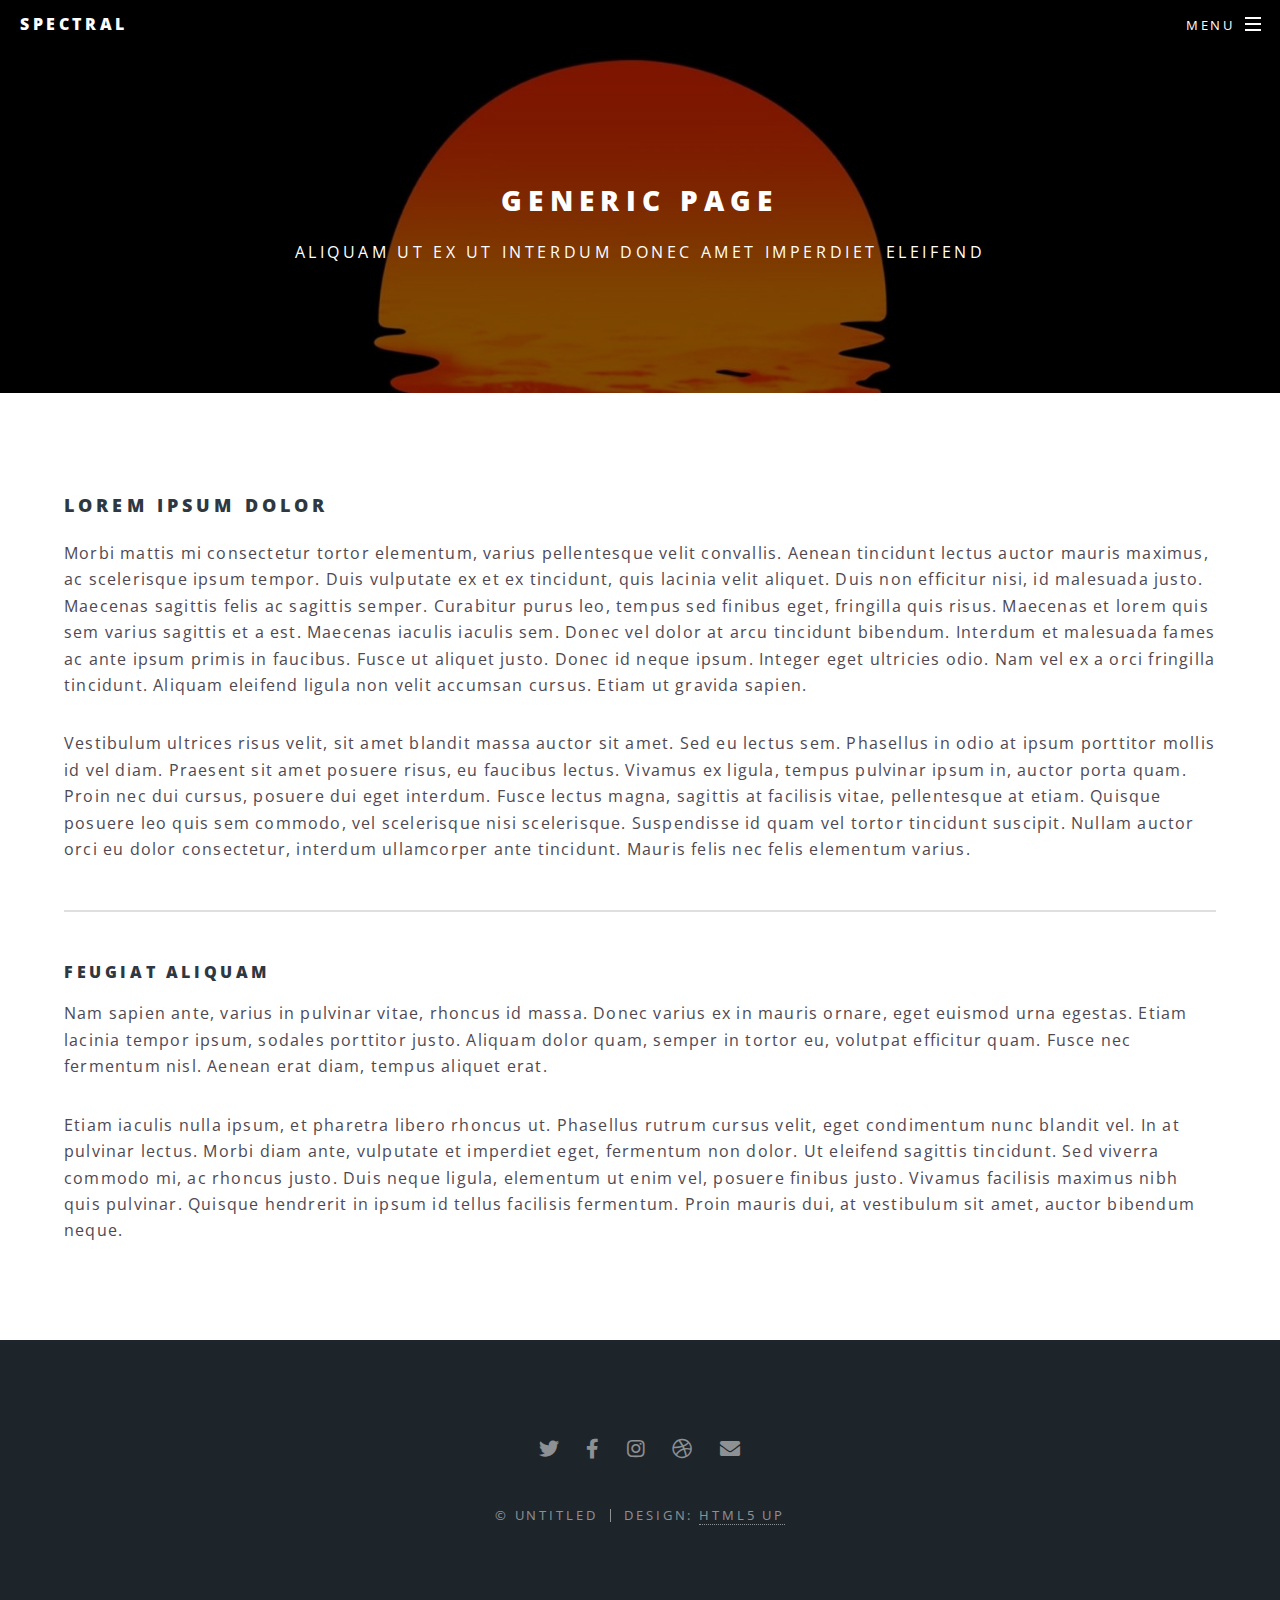
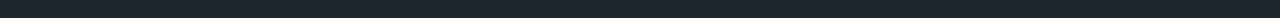
==== oceansun/generic.html @ 3f9b8f44 "Add files via upload" ====
<!DOCTYPE HTML>
<!--
	Spectral by HTML5 UP
	html5up.net | @ajlkn
	Free for personal and commercial use under the CCA 3.0 license (html5up.net/license)
-->
<html>
	<head>
		<title>Generic - Spectral by HTML5 UP</title>
		<meta charset="utf-8" />
		<meta name="viewport" content="width=device-width, initial-scale=1, user-scalable=no" />
		<link rel="stylesheet" href="assets/css/main.css" />
		<noscript><link rel="stylesheet" href="assets/css/noscript.css" /></noscript>
	</head>
	<body class="is-preload">

		<!-- Page Wrapper -->
			<div id="page-wrapper">

				<!-- Header -->
					<header id="header">
						<h1><a href="index.html">Spectral</a></h1>
						<nav id="nav">
							<ul>
								<li class="special">
									<a href="#menu" class="menuToggle"><span>Menu</span></a>
									<div id="menu">
										<ul>
											<li><a href="index.html">Home</a></li>
											<li><a href="generic.html">Generic</a></li>
											<li><a href="elements.html">Elements</a></li>
											<li><a href="#">Sign Up</a></li>
											<li><a href="#">Log In</a></li>
										</ul>
									</div>
								</li>
							</ul>
						</nav>
					</header>

				<!-- Main -->
					<article id="main">
						<header>
							<h2>Generic Page</h2>
							<p>Aliquam ut ex ut interdum donec amet imperdiet eleifend</p>
						</header>
						<section class="wrapper style5">
							<div class="inner">

								<h3>Lorem ipsum dolor</h3>
								<p>Morbi mattis mi consectetur tortor elementum, varius pellentesque velit convallis. Aenean tincidunt lectus auctor mauris maximus, ac scelerisque ipsum tempor. Duis vulputate ex et ex tincidunt, quis lacinia velit aliquet. Duis non efficitur nisi, id malesuada justo. Maecenas sagittis felis ac sagittis semper. Curabitur purus leo, tempus sed finibus eget, fringilla quis risus. Maecenas et lorem quis sem varius sagittis et a est. Maecenas iaculis iaculis sem. Donec vel dolor at arcu tincidunt bibendum. Interdum et malesuada fames ac ante ipsum primis in faucibus. Fusce ut aliquet justo. Donec id neque ipsum. Integer eget ultricies odio. Nam vel ex a orci fringilla tincidunt. Aliquam eleifend ligula non velit accumsan cursus. Etiam ut gravida sapien.</p>

								<p>Vestibulum ultrices risus velit, sit amet blandit massa auctor sit amet. Sed eu lectus sem. Phasellus in odio at ipsum porttitor mollis id vel diam. Praesent sit amet posuere risus, eu faucibus lectus. Vivamus ex ligula, tempus pulvinar ipsum in, auctor porta quam. Proin nec dui cursus, posuere dui eget interdum. Fusce lectus magna, sagittis at facilisis vitae, pellentesque at etiam. Quisque posuere leo quis sem commodo, vel scelerisque nisi scelerisque. Suspendisse id quam vel tortor tincidunt suscipit. Nullam auctor orci eu dolor consectetur, interdum ullamcorper ante tincidunt. Mauris felis nec felis elementum varius.</p>

								<hr />

								<h4>Feugiat aliquam</h4>
								<p>Nam sapien ante, varius in pulvinar vitae, rhoncus id massa. Donec varius ex in mauris ornare, eget euismod urna egestas. Etiam lacinia tempor ipsum, sodales porttitor justo. Aliquam dolor quam, semper in tortor eu, volutpat efficitur quam. Fusce nec fermentum nisl. Aenean erat diam, tempus aliquet erat.</p>

								<p>Etiam iaculis nulla ipsum, et pharetra libero rhoncus ut. Phasellus rutrum cursus velit, eget condimentum nunc blandit vel. In at pulvinar lectus. Morbi diam ante, vulputate et imperdiet eget, fermentum non dolor. Ut eleifend sagittis tincidunt. Sed viverra commodo mi, ac rhoncus justo. Duis neque ligula, elementum ut enim vel, posuere finibus justo. Vivamus facilisis maximus nibh quis pulvinar. Quisque hendrerit in ipsum id tellus facilisis fermentum. Proin mauris dui, at vestibulum sit amet, auctor bibendum neque.</p>

							</div>
						</section>
					</article>

				<!-- Footer -->
					<footer id="footer">
						<ul class="icons">
							<li><a href="#" class="icon brands fa-twitter"><span class="label">Twitter</span></a></li>
							<li><a href="#" class="icon brands fa-facebook-f"><span class="label">Facebook</span></a></li>
							<li><a href="#" class="icon brands fa-instagram"><span class="label">Instagram</span></a></li>
							<li><a href="#" class="icon brands fa-dribbble"><span class="label">Dribbble</span></a></li>
							<li><a href="#" class="icon solid fa-envelope"><span class="label">Email</span></a></li>
						</ul>
						<ul class="copyright">
							<li>&copy; Untitled</li><li>Design: <a href="http://html5up.net">HTML5 UP</a></li>
						</ul>
					</footer>

			</div>

		<!-- Scripts -->
			<script src="assets/js/jquery.min.js"></script>
			<script src="assets/js/jquery.scrollex.min.js"></script>
			<script src="assets/js/jquery.scrolly.min.js"></script>
			<script src="assets/js/browser.min.js"></script>
			<script src="assets/js/breakpoints.min.js"></script>
			<script src="assets/js/util.js"></script>
			<script src="assets/js/main.js"></script>

	</body>
</html>
---- oceansun/assets/css/main.css ----
@import url(fontawesome-all.min.css);
@import url("https://fonts.googleapis.com/css?family=Open+Sans:400,400italic,600,600italic,800,800italic");

/*
	Spectral by HTML5 UP
	html5up.net | @ajlkn
	Free for personal and commercial use under the CCA 3.0 license (html5up.net/license)
*/

html, body, div, span, applet, object,
iframe, h1, h2, h3, h4, h5, h6, p, blockquote,
pre, a, abbr, acronym, address, big, cite,
code, del, dfn, em, img, ins, kbd, q, s, samp,
small, strike, strong, sub, sup, tt, var, b,
u, i, center, dl, dt, dd, ol, ul, li, fieldset,
form, label, legend, table, caption, tbody,
tfoot, thead, tr, th, td, article, aside,
canvas, details, embed, figure, figcaption,
footer, header, hgroup, menu, nav, output, ruby,
section, summary, time, mark, audio, video {
	margin: 0;
	padding: 0;
	border: 0;
	font-size: 100%;
	font: inherit;
	vertical-align: baseline;}

article, aside, details, figcaption, figure,
footer, header, hgroup, menu, nav, section {
	display: block;}

body {
	line-height: 1;
}

ol, ul {
	list-style: none;
}

blockquote, q {
	quotes: none;
}

	blockquote:before, blockquote:after, q:before, q:after {
		content: '';
		content: none;
	}

table {
	border-collapse: collapse;
	border-spacing: 0;
}

body {
	-webkit-text-size-adjust: none;
}

mark {
	background-color: transparent;
	color: inherit;
}

input::-moz-focus-inner {
	border: 0;
	padding: 0;
}

input, select, textarea {
	-moz-appearance: none;
	-webkit-appearance: none;
	-ms-appearance: none;
	appearance: none;
}

/* Basic */

	@-ms-viewport {
		width: device-width;
	}

	html {
		box-sizing: border-box;
	}

	*, *:before, *:after {
		box-sizing: inherit;
	}

	body {
		background: #2e3842;
	}

		body.is-preload *, body.is-preload *:before, body.is-preload *:after {
			-moz-animation: none !important;
			-webkit-animation: none !important;
			-ms-animation: none !important;
			animation: none !important;
			-moz-transition: none !important;
			-webkit-transition: none !important;
			-ms-transition: none !important;
			transition: none !important;
		}

	body, input, select, textarea {
		color: #fff;
		font-family: "Open Sans", Helvetica, sans-serif;
		font-size: 15pt;
		font-weight: 400;
		letter-spacing: 0.075em;
		line-height: 1.65em;
	}

		@media screen and (max-width: 1680px) {

			body, input, select, textarea {
				font-size: 13pt;
			}

		}

		@media screen and (max-width: 1280px) {

			body, input, select, textarea {
				font-size: 12pt;
			}

		}

		@media screen and (max-width: 736px) {

			body, input, select, textarea {
				font-size: 11pt;
				letter-spacing: 0.0375em;
			}

		}

	a {
		-moz-transition: color 0.2s ease, border-bottom-color 0.2s ease;
		-webkit-transition: color 0.2s ease, border-bottom-color 0.2s ease;
		-ms-transition: color 0.2s ease, border-bottom-color 0.2s ease;
		transition: color 0.2s ease, border-bottom-color 0.2s ease;
		border-bottom: dotted 1px;
		color: inherit;
		text-decoration: none;
	}

		a:hover {
			border-bottom-color: transparent;
		}

	strong, b {
		color: #fff;
		font-weight: 600;
	}

	em, i {
		font-style: italic;
	}

	p {
		margin: 0 0 2em 0;
	}

	h1, h2, h3, h4, h5, h6 {
		color: #fff;
		font-weight: 800;
		letter-spacing: 0.225em;
		line-height: 1em;
		margin: 0 0 1em 0;
		text-transform: uppercase;
	}

		h1 a, h2 a, h3 a, h4 a, h5 a, h6 a {
			color: inherit;
			text-decoration: none;
		}

	h2 {
		font-size: 1.35em;
		line-height: 1.75em;
	}

		@media screen and (max-width: 736px) {

			h2 {
				font-size: 1.1em;
				line-height: 1.65em;
			}

		}

	h3 {
		font-size: 1.15em;
		line-height: 1.75em;
	}

		@media screen and (max-width: 736px) {

			h3 {
				font-size: 1em;
				line-height: 1.65em;
			}

		}

	h4 {
		font-size: 1em;
		line-height: 1.5em;
	}

	h5 {
		font-size: 0.8em;
		line-height: 1.5em;
	}

	h6 {
		font-size: 0.7em;
		line-height: 1.5em;
	}

	sub {
		font-size: 0.8em;
		position: relative;
		top: 0.5em;
	}

	sup {
		font-size: 0.8em;
		position: relative;
		top: -0.5em;
	}

	hr {
		border: 0;
		border-bottom: solid 2px #fff;
		margin: 3em 0;
	}

		hr.major {
			margin: 4.5em 0;
		}

	blockquote {
		border-left: solid 4px #fff;
		font-style: italic;
		margin: 0 0 2em 0;
		padding: 0.5em 0 0.5em 2em;
	}

	code {
		background: rgba(144, 144, 144, 0.25);
		border-radius: 3px;
		font-family: "Courier New", monospace;
		font-size: 0.9em;
		letter-spacing: 0;
		margin: 0 0.25em;
		padding: 0.25em 0.65em;
	}

	pre {
		-webkit-overflow-scrolling: touch;
		font-family: "Courier New", monospace;
		font-size: 0.9em;
		margin: 0 0 2em 0;
	}

		pre code {
			display: block;
			line-height: 1.75em;
			padding: 1em 1.5em;
			overflow-x: auto;
		}

	.align-left {
		text-align: left;
	}

	.align-center {
		text-align: center;
	}

	.align-right {
		text-align: right;
	}

/* Row */

	.row {
		display: flex;
		flex-wrap: wrap;
		box-sizing: border-box;
		align-items: stretch;
	}

		.row > * {
			box-sizing: border-box;
		}

		.row.gtr-uniform > * > :last-child {
			margin-bottom: 0;
		}

		.row.aln-left {
			justify-content: flex-start;
		}

		.row.aln-center {
			justify-content: center;
		}

		.row.aln-right {
			justify-content: flex-end;
		}

		.row.aln-top {
			align-items: flex-start;
		}

		.row.aln-middle {
			align-items: center;
		}

		.row.aln-bottom {
			align-items: flex-end;
		}

		.row > .imp {
			order: -1;
		}

		.row > .col-1 {
			width: 8.33333%;
		}

		.row > .off-1 {
			margin-left: 8.33333%;
		}

		.row > .col-2 {
			width: 16.66667%;
		}

		.row > .off-2 {
			margin-left: 16.66667%;
		}

		.row > .col-3 {
			width: 25%;
		}

		.row > .off-3 {
			margin-left: 25%;
		}

		.row > .col-4 {
			width: 33.33333%;
		}

		.row > .off-4 {
			margin-left: 33.33333%;
		}

		.row > .col-5 {
			width: 41.66667%;
		}

		.row > .off-5 {
			margin-left: 41.66667%;
		}

		.row > .col-6 {
			width: 50%;
		}

		.row > .off-6 {
			margin-left: 50%;
		}

		.row > .col-7 {
			width: 58.33333%;
		}

		.row > .off-7 {
			margin-left: 58.33333%;
		}

		.row > .col-8 {
			width: 66.66667%;
		}

		.row > .off-8 {
			margin-left: 66.66667%;
		}

		.row > .col-9 {
			width: 75%;
		}

		.row > .off-9 {
			margin-left: 75%;
		}

		.row > .col-10 {
			width: 83.33333%;
		}

		.row > .off-10 {
			margin-left: 83.33333%;
		}

		.row > .col-11 {
			width: 91.66667%;
		}

		.row > .off-11 {
			margin-left: 91.66667%;
		}

		.row > .col-12 {
			width: 100%;
		}

		.row > .off-12 {
			margin-left: 100%;
		}

		.row.gtr-0 {
			margin-top: 0;
			margin-left: 0em;
		}

			.row.gtr-0 > * {
				padding: 0 0 0 0em;
			}

			.row.gtr-0.gtr-uniform {
				margin-top: 0em;
			}

				.row.gtr-0.gtr-uniform > * {
					padding-top: 0em;
				}

		.row.gtr-25 {
			margin-top: 0;
			margin-left: -0.375em;
		}

			.row.gtr-25 > * {
				padding: 0 0 0 0.375em;
			}

			.row.gtr-25.gtr-uniform {
				margin-top: -0.375em;
			}

				.row.gtr-25.gtr-uniform > * {
					padding-top: 0.375em;
				}

		.row.gtr-50 {
			margin-top: 0;
			margin-left: -0.75em;
		}

			.row.gtr-50 > * {
				padding: 0 0 0 0.75em;
			}

			.row.gtr-50.gtr-uniform {
				margin-top: -0.75em;
			}

				.row.gtr-50.gtr-uniform > * {
					padding-top: 0.75em;
				}

		.row {
			margin-top: 0;
			margin-left: -1.5em;
		}

			.row > * {
				padding: 0 0 0 1.5em;
			}

			.row.gtr-uniform {
				margin-top: -1.5em;
			}

				.row.gtr-uniform > * {
					padding-top: 1.5em;
				}

		.row.gtr-150 {
			margin-top: 0;
			margin-left: -2.25em;
		}

			.row.gtr-150 > * {
				padding: 0 0 0 2.25em;
			}

			.row.gtr-150.gtr-uniform {
				margin-top: -2.25em;
			}

				.row.gtr-150.gtr-uniform > * {
					padding-top: 2.25em;
				}

		.row.gtr-200 {
			margin-top: 0;
			margin-left: -3em;
		}

			.row.gtr-200 > * {
				padding: 0 0 0 3em;
			}

			.row.gtr-200.gtr-uniform {
				margin-top: -3em;
			}

				.row.gtr-200.gtr-uniform > * {
					padding-top: 3em;
				}

		@media screen and (max-width: 1680px) {

			.row {
				display: flex;
				flex-wrap: wrap;
				box-sizing: border-box;
				align-items: stretch;
			}

				.row > * {
					box-sizing: border-box;
				}

				.row.gtr-uniform > * > :last-child {
					margin-bottom: 0;
				}

				.row.aln-left {
					justify-content: flex-start;
				}

				.row.aln-center {
					justify-content: center;
				}

				.row.aln-right {
					justify-content: flex-end;
				}

				.row.aln-top {
					align-items: flex-start;
				}

				.row.aln-middle {
					align-items: center;
				}

				.row.aln-bottom {
					align-items: flex-end;
				}

				.row > .imp-xlarge {
					order: -1;
				}

				.row > .col-1-xlarge {
					width: 8.33333%;
				}

				.row > .off-1-xlarge {
					margin-left: 8.33333%;
				}

				.row > .col-2-xlarge {
					width: 16.66667%;
				}

				.row > .off-2-xlarge {
					margin-left: 16.66667%;
				}

				.row > .col-3-xlarge {
					width: 25%;
				}

				.row > .off-3-xlarge {
					margin-left: 25%;
				}

				.row > .col-4-xlarge {
					width: 33.33333%;
				}

				.row > .off-4-xlarge {
					margin-left: 33.33333%;
				}

				.row > .col-5-xlarge {
					width: 41.66667%;
				}

				.row > .off-5-xlarge {
					margin-left: 41.66667%;
				}

				.row > .col-6-xlarge {
					width: 50%;
				}

				.row > .off-6-xlarge {
					margin-left: 50%;
				}

				.row > .col-7-xlarge {
					width: 58.33333%;
				}

				.row > .off-7-xlarge {
					margin-left: 58.33333%;
				}

				.row > .col-8-xlarge {
					width: 66.66667%;
				}

				.row > .off-8-xlarge {
					margin-left: 66.66667%;
				}

				.row > .col-9-xlarge {
					width: 75%;
				}

				.row > .off-9-xlarge {
					margin-left: 75%;
				}

				.row > .col-10-xlarge {
					width: 83.33333%;
				}

				.row > .off-10-xlarge {
					margin-left: 83.33333%;
				}

				.row > .col-11-xlarge {
					width: 91.66667%;
				}

				.row > .off-11-xlarge {
					margin-left: 91.66667%;
				}

				.row > .col-12-xlarge {
					width: 100%;
				}

				.row > .off-12-xlarge {
					margin-left: 100%;
				}

				.row.gtr-0 {
					margin-top: 0;
					margin-left: 0em;
				}

					.row.gtr-0 > * {
						padding: 0 0 0 0em;
					}

					.row.gtr-0.gtr-uniform {
						margin-top: 0em;
					}

						.row.gtr-0.gtr-uniform > * {
							padding-top: 0em;
						}

				.row.gtr-25 {
					margin-top: 0;
					margin-left: -0.375em;
				}

					.row.gtr-25 > * {
						padding: 0 0 0 0.375em;
					}

					.row.gtr-25.gtr-uniform {
						margin-top: -0.375em;
					}

						.row.gtr-25.gtr-uniform > * {
							padding-top: 0.375em;
						}

				.row.gtr-50 {
					margin-top: 0;
					margin-left: -0.75em;
				}

					.row.gtr-50 > * {
						padding: 0 0 0 0.75em;
					}

					.row.gtr-50.gtr-uniform {
						margin-top: -0.75em;
					}

						.row.gtr-50.gtr-uniform > * {
							padding-top: 0.75em;
						}

				.row {
					margin-top: 0;
					margin-left: -1.5em;
				}

					.row > * {
						padding: 0 0 0 1.5em;
					}

					.row.gtr-uniform {
						margin-top: -1.5em;
					}

						.row.gtr-uniform > * {
							padding-top: 1.5em;
						}

				.row.gtr-150 {
					margin-top: 0;
					margin-left: -2.25em;
				}

					.row.gtr-150 > * {
						padding: 0 0 0 2.25em;
					}

					.row.gtr-150.gtr-uniform {
						margin-top: -2.25em;
					}

						.row.gtr-150.gtr-uniform > * {
							padding-top: 2.25em;
						}

				.row.gtr-200 {
					margin-top: 0;
					margin-left: -3em;
				}

					.row.gtr-200 > * {
						padding: 0 0 0 3em;
					}

					.row.gtr-200.gtr-uniform {
						margin-top: -3em;
					}

						.row.gtr-200.gtr-uniform > * {
							padding-top: 3em;
						}

		}

		@media screen and (max-width: 1280px) {

			.row {
				display: flex;
				flex-wrap: wrap;
				box-sizing: border-box;
				align-items: stretch;
			}

				.row > * {
					box-sizing: border-box;
				}

				.row.gtr-uniform > * > :last-child {
					margin-bottom: 0;
				}

				.row.aln-left {
					justify-content: flex-start;
				}

				.row.aln-center {
					justify-content: center;
				}

				.row.aln-right {
					justify-content: flex-end;
				}

				.row.aln-top {
					align-items: flex-start;
				}

				.row.aln-middle {
					align-items: center;
				}

				.row.aln-bottom {
					align-items: flex-end;
				}

				.row > .imp-large {
					order: -1;
				}

				.row > .col-1-large {
					width: 8.33333%;
				}

				.row > .off-1-large {
					margin-left: 8.33333%;
				}

				.row > .col-2-large {
					width: 16.66667%;
				}

				.row > .off-2-large {
					margin-left: 16.66667%;
				}

				.row > .col-3-large {
					width: 25%;
				}

				.row > .off-3-large {
					margin-left: 25%;
				}

				.row > .col-4-large {
					width: 33.33333%;
				}

				.row > .off-4-large {
					margin-left: 33.33333%;
				}

				.row > .col-5-large {
					width: 41.66667%;
				}

				.row > .off-5-large {
					margin-left: 41.66667%;
				}

				.row > .col-6-large {
					width: 50%;
				}

				.row > .off-6-large {
					margin-left: 50%;
				}

				.row > .col-7-large {
					width: 58.33333%;
				}

				.row > .off-7-large {
					margin-left: 58.33333%;
				}

				.row > .col-8-large {
					width: 66.66667%;
				}

				.row > .off-8-large {
					margin-left: 66.66667%;
				}

				.row > .col-9-large {
					width: 75%;
				}

				.row > .off-9-large {
					margin-left: 75%;
				}

				.row > .col-10-large {
					width: 83.33333%;
				}

				.row > .off-10-large {
					margin-left: 83.33333%;
				}

				.row > .col-11-large {
					width: 91.66667%;
				}

				.row > .off-11-large {
					margin-left: 91.66667%;
				}

				.row > .col-12-large {
					width: 100%;
				}

				.row > .off-12-large {
					margin-left: 100%;
				}

				.row.gtr-0 {
					margin-top: 0;
					margin-left: 0em;
				}

					.row.gtr-0 > * {
						padding: 0 0 0 0em;
					}

					.row.gtr-0.gtr-uniform {
						margin-top: 0em;
					}

						.row.gtr-0.gtr-uniform > * {
							padding-top: 0em;
						}

				.row.gtr-25 {
					margin-top: 0;
					margin-left: -0.375em;
				}

					.row.gtr-25 > * {
						padding: 0 0 0 0.375em;
					}

					.row.gtr-25.gtr-uniform {
						margin-top: -0.375em;
					}

						.row.gtr-25.gtr-uniform > * {
							padding-top: 0.375em;
						}

				.row.gtr-50 {
					margin-top: 0;
					margin-left: -0.75em;
				}

					.row.gtr-50 > * {
						padding: 0 0 0 0.75em;
					}

					.row.gtr-50.gtr-uniform {
						margin-top: -0.75em;
					}

						.row.gtr-50.gtr-uniform > * {
							padding-top: 0.75em;
						}

				.row {
					margin-top: 0;
					margin-left: -1.5em;
				}

					.row > * {
						padding: 0 0 0 1.5em;
					}

					.row.gtr-uniform {
						margin-top: -1.5em;
					}

						.row.gtr-uniform > * {
							padding-top: 1.5em;
						}

				.row.gtr-150 {
					margin-top: 0;
					margin-left: -2.25em;
				}

					.row.gtr-150 > * {
						padding: 0 0 0 2.25em;
					}

					.row.gtr-150.gtr-uniform {
						margin-top: -2.25em;
					}

						.row.gtr-150.gtr-uniform > * {
							padding-top: 2.25em;
						}

				.row.gtr-200 {
					margin-top: 0;
					margin-left: -3em;
				}

					.row.gtr-200 > * {
						padding: 0 0 0 3em;
					}

					.row.gtr-200.gtr-uniform {
						margin-top: -3em;
					}

						.row.gtr-200.gtr-uniform > * {
							padding-top: 3em;
						}

		}

		@media screen and (max-width: 980px) {

			.row {
				display: flex;
				flex-wrap: wrap;
				box-sizing: border-box;
				align-items: stretch;
			}

				.row > * {
					box-sizing: border-box;
				}

				.row.gtr-uniform > * > :last-child {
					margin-bottom: 0;
				}

				.row.aln-left {
					justify-content: flex-start;
				}

				.row.aln-center {
					justify-content: center;
				}

				.row.aln-right {
					justify-content: flex-end;
				}

				.row.aln-top {
					align-items: flex-start;
				}

				.row.aln-middle {
					align-items: center;
				}

				.row.aln-bottom {
					align-items: flex-end;
				}

				.row > .imp-medium {
					order: -1;
				}

				.row > .col-1-medium {
					width: 8.33333%;
				}

				.row > .off-1-medium {
					margin-left: 8.33333%;
				}

				.row > .col-2-medium {
					width: 16.66667%;
				}

				.row > .off-2-medium {
					margin-left: 16.66667%;
				}

				.row > .col-3-medium {
					width: 25%;
				}

				.row > .off-3-medium {
					margin-left: 25%;
				}

				.row > .col-4-medium {
					width: 33.33333%;
				}

				.row > .off-4-medium {
					margin-left: 33.33333%;
				}

				.row > .col-5-medium {
					width: 41.66667%;
				}

				.row > .off-5-medium {
					margin-left: 41.66667%;
				}

				.row > .col-6-medium {
					width: 50%;
				}

				.row > .off-6-medium {
					margin-left: 50%;
				}

				.row > .col-7-medium {
					width: 58.33333%;
				}

				.row > .off-7-medium {
					margin-left: 58.33333%;
				}

				.row > .col-8-medium {
					width: 66.66667%;
				}

				.row > .off-8-medium {
					margin-left: 66.66667%;
				}

				.row > .col-9-medium {
					width: 75%;
				}

				.row > .off-9-medium {
					margin-left: 75%;
				}

				.row > .col-10-medium {
					width: 83.33333%;
				}

				.row > .off-10-medium {
					margin-left: 83.33333%;
				}

				.row > .col-11-medium {
					width: 91.66667%;
				}

				.row > .off-11-medium {
					margin-left: 91.66667%;
				}

				.row > .col-12-medium {
					width: 100%;
				}

				.row > .off-12-medium {
					margin-left: 100%;
				}

				.row.gtr-0 {
					margin-top: 0;
					margin-left: 0em;
				}

					.row.gtr-0 > * {
						padding: 0 0 0 0em;
					}

					.row.gtr-0.gtr-uniform {
						margin-top: 0em;
					}

						.row.gtr-0.gtr-uniform > * {
							padding-top: 0em;
						}

				.row.gtr-25 {
					margin-top: 0;
					margin-left: -0.375em;
				}

					.row.gtr-25 > * {
						padding: 0 0 0 0.375em;
					}

					.row.gtr-25.gtr-uniform {
						margin-top: -0.375em;
					}

						.row.gtr-25.gtr-uniform > * {
							padding-top: 0.375em;
						}

				.row.gtr-50 {
					margin-top: 0;
					margin-left: -0.75em;
				}

					.row.gtr-50 > * {
						padding: 0 0 0 0.75em;
					}

					.row.gtr-50.gtr-uniform {
						margin-top: -0.75em;
					}

						.row.gtr-50.gtr-uniform > * {
							padding-top: 0.75em;
						}

				.row {
					margin-top: 0;
					margin-left: -1.5em;
				}

					.row > * {
						padding: 0 0 0 1.5em;
					}

					.row.gtr-uniform {
						margin-top: -1.5em;
					}

						.row.gtr-uniform > * {
							padding-top: 1.5em;
						}

				.row.gtr-150 {
					margin-top: 0;
					margin-left: -2.25em;
				}

					.row.gtr-150 > * {
						padding: 0 0 0 2.25em;
					}

					.row.gtr-150.gtr-uniform {
						margin-top: -2.25em;
					}

						.row.gtr-150.gtr-uniform > * {
							padding-top: 2.25em;
						}

				.row.gtr-200 {
					margin-top: 0;
					margin-left: -3em;
				}

					.row.gtr-200 > * {
						padding: 0 0 0 3em;
					}

					.row.gtr-200.gtr-uniform {
						margin-top: -3em;
					}

						.row.gtr-200.gtr-uniform > * {
							padding-top: 3em;
						}

		}

		@media screen and (max-width: 736px) {

			.row {
				display: flex;
				flex-wrap: wrap;
				box-sizing: border-box;
				align-items: stretch;
			}

				.row > * {
					box-sizing: border-box;
				}

				.row.gtr-uniform > * > :last-child {
					margin-bottom: 0;
				}

				.row.aln-left {
					justify-content: flex-start;
				}

				.row.aln-center {
					justify-content: center;
				}

				.row.aln-right {
					justify-content: flex-end;
				}

				.row.aln-top {
					align-items: flex-start;
				}

				.row.aln-middle {
					align-items: center;
				}

				.row.aln-bottom {
					align-items: flex-end;
				}

				.row > .imp-small {
					order: -1;
				}

				.row > .col-1-small {
					width: 8.33333%;
				}

				.row > .off-1-small {
					margin-left: 8.33333%;
				}

				.row > .col-2-small {
					width: 16.66667%;
				}

				.row > .off-2-small {
					margin-left: 16.66667%;
				}

				.row > .col-3-small {
					width: 25%;
				}

				.row > .off-3-small {
					margin-left: 25%;
				}

				.row > .col-4-small {
					width: 33.33333%;
				}

				.row > .off-4-small {
					margin-left: 33.33333%;
				}

				.row > .col-5-small {
					width: 41.66667%;
				}

				.row > .off-5-small {
					margin-left: 41.66667%;
				}

				.row > .col-6-small {
					width: 50%;
				}

				.row > .off-6-small {
					margin-left: 50%;
				}

				.row > .col-7-small {
					width: 58.33333%;
				}

				.row > .off-7-small {
					margin-left: 58.33333%;
				}

				.row > .col-8-small {
					width: 66.66667%;
				}

				.row > .off-8-small {
					margin-left: 66.66667%;
				}

				.row > .col-9-small {
					width: 75%;
				}

				.row > .off-9-small {
					margin-left: 75%;
				}

				.row > .col-10-small {
					width: 83.33333%;
				}

				.row > .off-10-small {
					margin-left: 83.33333%;
				}

				.row > .col-11-small {
					width: 91.66667%;
				}

				.row > .off-11-small {
					margin-left: 91.66667%;
				}

				.row > .col-12-small {
					width: 100%;
				}

				.row > .off-12-small {
					margin-left: 100%;
				}

				.row.gtr-0 {
					margin-top: 0;
					margin-left: 0em;
				}

					.row.gtr-0 > * {
						padding: 0 0 0 0em;
					}

					.row.gtr-0.gtr-uniform {
						margin-top: 0em;
					}

						.row.gtr-0.gtr-uniform > * {
							padding-top: 0em;
						}

				.row.gtr-25 {
					margin-top: 0;
					margin-left: -0.375em;
				}

					.row.gtr-25 > * {
						padding: 0 0 0 0.375em;
					}

					.row.gtr-25.gtr-uniform {
						margin-top: -0.375em;
					}

						.row.gtr-25.gtr-uniform > * {
							padding-top: 0.375em;
						}

				.row.gtr-50 {
					margin-top: 0;
					margin-left: -0.75em;
				}

					.row.gtr-50 > * {
						padding: 0 0 0 0.75em;
					}

					.row.gtr-50.gtr-uniform {
						margin-top: -0.75em;
					}

						.row.gtr-50.gtr-uniform > * {
							padding-top: 0.75em;
						}

				.row {
					margin-top: 0;
					margin-left: -1.5em;
				}

					.row > * {
						padding: 0 0 0 1.5em;
					}

					.row.gtr-uniform {
						margin-top: -1.5em;
					}

						.row.gtr-uniform > * {
							padding-top: 1.5em;
						}

				.row.gtr-150 {
					margin-top: 0;
					margin-left: -2.25em;
				}

					.row.gtr-150 > * {
						padding: 0 0 0 2.25em;
					}

					.row.gtr-150.gtr-uniform {
						margin-top: -2.25em;
					}

						.row.gtr-150.gtr-uniform > * {
							padding-top: 2.25em;
						}

				.row.gtr-200 {
					margin-top: 0;
					margin-left: -3em;
				}

					.row.gtr-200 > * {
						padding: 0 0 0 3em;
					}

					.row.gtr-200.gtr-uniform {
						margin-top: -3em;
					}

						.row.gtr-200.gtr-uniform > * {
							padding-top: 3em;
						}

		}

		@media screen and (max-width: 480px) {

			.row {
				display: flex;
				flex-wrap: wrap;
				box-sizing: border-box;
				align-items: stretch;
			}

				.row > * {
					box-sizing: border-box;
				}

				.row.gtr-uniform > * > :last-child {
					margin-bottom: 0;
				}

				.row.aln-left {
					justify-content: flex-start;
				}

				.row.aln-center {
					justify-content: center;
				}

				.row.aln-right {
					justify-content: flex-end;
				}

				.row.aln-top {
					align-items: flex-start;
				}

				.row.aln-middle {
					align-items: center;
				}

				.row.aln-bottom {
					align-items: flex-end;
				}

				.row > .imp-xsmall {
					order: -1;
				}

				.row > .col-1-xsmall {
					width: 8.33333%;
				}

				.row > .off-1-xsmall {
					margin-left: 8.33333%;
				}

				.row > .col-2-xsmall {
					width: 16.66667%;
				}

				.row > .off-2-xsmall {
					margin-left: 16.66667%;
				}

				.row > .col-3-xsmall {
					width: 25%;
				}

				.row > .off-3-xsmall {
					margin-left: 25%;
				}

				.row > .col-4-xsmall {
					width: 33.33333%;
				}

				.row > .off-4-xsmall {
					margin-left: 33.33333%;
				}

				.row > .col-5-xsmall {
					width: 41.66667%;
				}

				.row > .off-5-xsmall {
					margin-left: 41.66667%;
				}

				.row > .col-6-xsmall {
					width: 50%;
				}

				.row > .off-6-xsmall {
					margin-left: 50%;
				}

				.row > .col-7-xsmall {
					width: 58.33333%;
				}

				.row > .off-7-xsmall {
					margin-left: 58.33333%;
				}

				.row > .col-8-xsmall {
					width: 66.66667%;
				}

				.row > .off-8-xsmall {
					margin-left: 66.66667%;
				}

				.row > .col-9-xsmall {
					width: 75%;
				}

				.row > .off-9-xsmall {
					margin-left: 75%;
				}

				.row > .col-10-xsmall {
					width: 83.33333%;
				}

				.row > .off-10-xsmall {
					margin-left: 83.33333%;
				}

				.row > .col-11-xsmall {
					width: 91.66667%;
				}

				.row > .off-11-xsmall {
					margin-left: 91.66667%;
				}

				.row > .col-12-xsmall {
					width: 100%;
				}

				.row > .off-12-xsmall {
					margin-left: 100%;
				}

				.row.gtr-0 {
					margin-top: 0;
					margin-left: 0em;
				}

					.row.gtr-0 > * {
						padding: 0 0 0 0em;
					}

					.row.gtr-0.gtr-uniform {
						margin-top: 0em;
					}

						.row.gtr-0.gtr-uniform > * {
							padding-top: 0em;
						}

				.row.gtr-25 {
					margin-top: 0;
					margin-left: -0.375em;
				}

					.row.gtr-25 > * {
						padding: 0 0 0 0.375em;
					}

					.row.gtr-25.gtr-uniform {
						margin-top: -0.375em;
					}

						.row.gtr-25.gtr-uniform > * {
							padding-top: 0.375em;
						}

				.row.gtr-50 {
					margin-top: 0;
					margin-left: -0.75em;
				}

					.row.gtr-50 > * {
						padding: 0 0 0 0.75em;
					}

					.row.gtr-50.gtr-uniform {
						margin-top: -0.75em;
					}

						.row.gtr-50.gtr-uniform > * {
							padding-top: 0.75em;
						}

				.row {
					margin-top: 0;
					margin-left: -1.5em;
				}

					.row > * {
						padding: 0 0 0 1.5em;
					}

					.row.gtr-uniform {
						margin-top: -1.5em;
					}

						.row.gtr-uniform > * {
							padding-top: 1.5em;
						}

				.row.gtr-150 {
					margin-top: 0;
					margin-left: -2.25em;
				}

					.row.gtr-150 > * {
						padding: 0 0 0 2.25em;
					}

					.row.gtr-150.gtr-uniform {
						margin-top: -2.25em;
					}

						.row.gtr-150.gtr-uniform > * {
							padding-top: 2.25em;
						}

				.row.gtr-200 {
					margin-top: 0;
					margin-left: -3em;
				}

					.row.gtr-200 > * {
						padding: 0 0 0 3em;
					}

					.row.gtr-200.gtr-uniform {
						margin-top: -3em;
					}

						.row.gtr-200.gtr-uniform > * {
							padding-top: 3em;
						}

		}

/* Section/Article */

	section.special, article.special {
		text-align: center;
	}

	header p {
		color: rgba(255, 255, 255, 0.5);
		position: relative;
		top: -0.25em;
	}

	header h3 + p {
		font-size: 1.1em;
	}

	header h4 + p,
	header h5 + p,
	header h6 + p {
		font-size: 0.9em;
	}

	header.major {
		margin: 0 0 3.5em 0;
	}

		header.major h2, header.major h3, header.major h4, header.major h5, header.major h6 {
			border-bottom: solid 2px #fff;
			display: inline-block;
			padding-bottom: 1em;
			position: relative;
		}

			header.major h2:after, header.major h3:after, header.major h4:after, header.major h5:after, header.major h6:after {
				content: '';
				display: block;
				height: 1px;
			}

		header.major p {
			color: #fff;
			top: 0;
		}

		@media screen and (max-width: 736px) {

			header.major {
				margin: 0 0 2em 0;
			}

		}

	@media screen and (max-width: 980px) {

		header br {
			display: none;
		}

	}

/* Form */

	form {
		margin: 0 0 2em 0;
	}

	label {
		color: #fff;
		display: block;
		font-size: 0.9em;
		font-weight: 600;
		margin: 0 0 1em 0;
	}

	input[type="text"],
	input[type="password"],
	input[type="email"],
	select,
	textarea {
		-moz-appearance: none;
		-webkit-appearance: none;
		-ms-appearance: none;
		appearance: none;
		background-color: rgba(144, 144, 144, 0.25);
		border-radius: 3px;
		border: none;
		color: inherit;
		display: block;
		outline: 0;
		padding: 0 1em;
		text-decoration: none;
		width: 100%;
	}

		input[type="text"]:invalid,
		input[type="password"]:invalid,
		input[type="email"]:invalid,
		select:invalid,
		textarea:invalid {
			box-shadow: none;
		}

		input[type="text"]:focus,
		input[type="password"]:focus,
		input[type="email"]:focus,
		select:focus,
		textarea:focus {
			box-shadow: 0 0 0 2px #21b2a6;
		}

	select {
		background-size: 1.25em;
		background-repeat: no-repeat;
		background-position: calc(100% - 1em) center;
		height: 2.75em;
		padding-right: 2.75em;
		text-overflow: ellipsis;
	}

		select:focus::-ms-value {
			background-color: transparent;
		}

		select::-ms-expand {
			display: none;
		}

	input[type="text"],
	input[type="password"],
	input[type="email"],
	select {
		height: 2.75em;
	}

	textarea {
		padding: 0.75em 1em;
	}

	input[type="checkbox"],
	input[type="radio"] {
		-moz-appearance: none;
		-webkit-appearance: none;
		-ms-appearance: none;
		appearance: none;
		display: block;
		float: left;
		margin-right: -2em;
		opacity: 0;
		width: 1em;
		z-index: -1;
	}

		input[type="checkbox"] + label,
		input[type="radio"] + label {
			text-decoration: none;
			color: #fff;
			cursor: pointer;
			display: inline-block;
			font-size: 1em;
			font-weight: 400;
			padding-left: 2.4em;
			padding-right: 0.75em;
			position: relative;
		}

			input[type="checkbox"] + label:before,
			input[type="radio"] + label:before {
				-moz-osx-font-smoothing: grayscale;
				-webkit-font-smoothing: antialiased;
				display: inline-block;
				font-style: normal;
				font-variant: normal;
				text-rendering: auto;
				line-height: 1;
				text-transform: none !important;
				font-family: 'Font Awesome 5 Free';
				font-weight: 900;
			}

			input[type="checkbox"] + label:before,
			input[type="radio"] + label:before {
				background: rgba(144, 144, 144, 0.25);
				border-radius: 3px;
				content: '';
				display: inline-block;
				font-size: 0.8em;
				height: 2.0625em;
				left: 0;
				line-height: 2.0625em;
				position: absolute;
				text-align: center;
				top: 0;
				width: 2.0625em;
			}

		input[type="checkbox"]:checked + label:before,
		input[type="radio"]:checked + label:before {
			background: #2e3842;
			color: #fff;
			content: '\f00c';
		}

		input[type="checkbox"]:focus + label:before,
		input[type="radio"]:focus + label:before {
			box-shadow: 0 0 0 2px #21b2a6;
		}

	input[type="checkbox"] + label:before {
		border-radius: 3px;
	}

	input[type="radio"] + label:before {
		border-radius: 100%;
	}

	::-webkit-input-placeholder {
		color: rgba(255, 255, 255, 0.5) !important;
		opacity: 1.0;
	}

	:-moz-placeholder {
		color: rgba(255, 255, 255, 0.5) !important;
		opacity: 1.0;
	}

	::-moz-placeholder {
		color: rgba(255, 255, 255, 0.5) !important;
		opacity: 1.0;
	}

	:-ms-input-placeholder {
		color: rgba(255, 255, 255, 0.5) !important;
		opacity: 1.0;
	}

/* Box */

	.box {
		border-radius: 3px;
		border: solid 2px #fff;
		margin-bottom: 2em;
		padding: 1.5em;
	}

		.box > :last-child,
		.box > :last-child > :last-child,
		.box > :last-child > :last-child > :last-child {
			margin-bottom: 0;
		}

		.box.alt {
			border: 0;
			border-radius: 0;
			padding: 0;
		}

/* Icon */

	.icon {
		text-decoration: none;
		border-bottom: none;
		position: relative;
	}

		.icon:before {
			-moz-osx-font-smoothing: grayscale;
			-webkit-font-smoothing: antialiased;
			display: inline-block;
			font-style: normal;
			font-variant: normal;
			text-rendering: auto;
			line-height: 1;
			text-transform: none !important;
			font-family: 'Font Awesome 5 Free';
			font-weight: 400;
		}

		.icon > .label {
			display: none;
		}

		.icon:before {
			line-height: inherit;
		}

		.icon.solid:before {
			font-weight: 900;
		}

		.icon.brands:before {
			font-family: 'Font Awesome 5 Brands';
		}

		.icon.major {
			-moz-transform: rotate(-45deg);
			-webkit-transform: rotate(-45deg);
			-ms-transform: rotate(-45deg);
			transform: rotate(-45deg);
			border-radius: 3px;
			border: solid 2px #fff;
			display: inline-block;
			font-size: 1.35em;
			height: calc(3em + 2px);
			line-height: 3em;
			text-align: center;
			width: calc(3em + 2px);
		}

			.icon.major:before {
				-moz-transform: rotate(45deg);
				-webkit-transform: rotate(45deg);
				-ms-transform: rotate(45deg);
				transform: rotate(45deg);
				display: inline-block;
				font-size: 1.5em;
			}

			@media screen and (max-width: 736px) {

				.icon.major {
					font-size: 1em;
				}

			}

		.icon.style1 {
			color: #00ffcc;
		}

		.icon.style2 {
			color: #00f0ff;
		}

		.icon.style3 {
			color: #76ddff;
		}

/* Image */

	.image {
		border-radius: 3px;
		border: 0;
		display: inline-block;
		position: relative;
	}

		.image img {
			border-radius: 3px;
			display: block;
		}

		.image.left {
			float: left;
			margin: 0 2em 2em 0;
			top: 0.25em;
		}

		.image.right {
			float: right;
			margin: 0 0 2em 2em;
			top: 0.25em;
		}

		.image.left, .image.right {
			max-width: 40%;
		}

			.image.left img, .image.right img {
				width: 100%;
			}

		.image.fit {
			display: block;
			margin: 0 0 2em 0;
			width: 100%;
		}

			.image.fit img {
				width: 100%;
			}

/* List */

	ol {
		list-style: decimal;
		margin: 0 0 2em 0;
		padding-left: 1.25em;
	}

		ol li {
			padding-left: 0.25em;
		}

	ul {
		list-style: disc;
		margin: 0 0 2em 0;
		padding-left: 1em;
	}

		ul li {
			padding-left: 0.5em;
		}

		ul.alt {
			list-style: none;
			padding-left: 0;
		}

			ul.alt li {
				border-top: solid 1px #fff;
				padding: 0.5em 0;
			}

				ul.alt li:first-child {
					border-top: 0;
					padding-top: 0;
				}

	dl {
		margin: 0 0 2em 0;
	}

/* Actions */

	ul.actions {
		display: -moz-flex;
		display: -webkit-flex;
		display: -ms-flex;
		display: flex;
		cursor: default;
		list-style: none;
		margin-left: -1em;
		padding-left: 0;
	}

		ul.actions li {
			padding: 0 0 0 1em;
			vertical-align: middle;
		}

		ul.actions.special {
			-moz-justify-content: center;
			-webkit-justify-content: center;
			-ms-justify-content: center;
			justify-content: center;
			width: 100%;
			margin-left: 0;
		}

			ul.actions.special li:first-child {
				padding-left: 0;
			}

		ul.actions.stacked {
			-moz-flex-direction: column;
			-webkit-flex-direction: column;
			-ms-flex-direction: column;
			flex-direction: column;
			margin-left: 0;
		}

			ul.actions.stacked li {
				padding: 1em 0 0 0;
			}

				ul.actions.stacked li:first-child {
					padding-top: 0;
				}

		ul.actions.fit {
			width: calc(100% + 1em);
		}

			ul.actions.fit li {
				-moz-flex-grow: 1;
				-webkit-flex-grow: 1;
				-ms-flex-grow: 1;
				flex-grow: 1;
				-moz-flex-shrink: 1;
				-webkit-flex-shrink: 1;
				-ms-flex-shrink: 1;
				flex-shrink: 1;
				width: 100%;
			}

				ul.actions.fit li > * {
					width: 100%;
				}

			ul.actions.fit.stacked {
				width: 100%;
			}

		@media screen and (max-width: 480px) {

			ul.actions:not(.fixed) {
				-moz-flex-direction: column;
				-webkit-flex-direction: column;
				-ms-flex-direction: column;
				flex-direction: column;
				margin-left: 0;
				width: 100% !important;
			}

				ul.actions:not(.fixed) li {
					-moz-flex-grow: 1;
					-webkit-flex-grow: 1;
					-ms-flex-grow: 1;
					flex-grow: 1;
					-moz-flex-shrink: 1;
					-webkit-flex-shrink: 1;
					-ms-flex-shrink: 1;
					flex-shrink: 1;
					padding: 1em 0 0 0;
					text-align: center;
					width: 100%;
				}

					ul.actions:not(.fixed) li > * {
						width: 100%;
					}

					ul.actions:not(.fixed) li:first-child {
						padding-top: 0;
					}

					ul.actions:not(.fixed) li input[type="submit"],
					ul.actions:not(.fixed) li input[type="reset"],
					ul.actions:not(.fixed) li input[type="button"],
					ul.actions:not(.fixed) li button,
					ul.actions:not(.fixed) li .button {
						width: 100%;
					}

						ul.actions:not(.fixed) li input[type="submit"].icon:before,
						ul.actions:not(.fixed) li input[type="reset"].icon:before,
						ul.actions:not(.fixed) li input[type="button"].icon:before,
						ul.actions:not(.fixed) li button.icon:before,
						ul.actions:not(.fixed) li .button.icon:before {
							margin-left: -0.5em;
						}

		}

/* Icons */

	ul.icons {
		cursor: default;
		list-style: none;
		padding-left: 0;
	}

		ul.icons li {
			display: inline-block;
			padding: 0 1em 0 0;
		}

			ul.icons li:last-child {
				padding-right: 0 !important;
			}

		ul.icons.major {
			padding: 1em 0;
		}

			ul.icons.major li {
				padding-right: 3.5em;
			}

				@media screen and (max-width: 736px) {

					ul.icons.major li {
						padding: 0 1em !important;
					}

				}

/* Table */

	.table-wrapper {
		-webkit-overflow-scrolling: touch;
		overflow-x: auto;
	}

	table {
		margin: 0 0 2em 0;
		width: 100%;
	}

		table tbody tr {
			border: solid 1px #fff;
			border-left: 0;
			border-right: 0;
		}

			table tbody tr:nth-child(2n + 1) {
				background-color: rgba(144, 144, 144, 0.25);
			}

		table td {
			padding: 0.75em 0.75em;
		}

		table th {
			color: #fff;
			font-size: 0.9em;
			font-weight: 600;
			padding: 0 0.75em 0.75em 0.75em;
			text-align: left;
		}

		table thead {
			border-bottom: solid 2px #fff;
		}

		table tfoot {
			border-top: solid 2px #fff;
		}

		table.alt {
			border-collapse: separate;
		}

			table.alt tbody tr td {
				border: solid 1px #fff;
				border-left-width: 0;
				border-top-width: 0;
			}

				table.alt tbody tr td:first-child {
					border-left-width: 1px;
				}

			table.alt tbody tr:first-child td {
				border-top-width: 1px;
			}

			table.alt thead {
				border-bottom: 0;
			}

			table.alt tfoot {
				border-top: 0;
			}

/* Button */

	input[type="submit"],
	input[type="reset"],
	input[type="button"],
	button,
	.button {
		-moz-appearance: none;
		-webkit-appearance: none;
		-ms-appearance: none;
		appearance: none;
		-moz-transition: background-color 0.2s ease-in-out, color 0.2s ease-in-out;
		-webkit-transition: background-color 0.2s ease-in-out, color 0.2s ease-in-out;
		-ms-transition: background-color 0.2s ease-in-out, color 0.2s ease-in-out;
		transition: background-color 0.2s ease-in-out, color 0.2s ease-in-out;
		background-color: transparent;
		border-radius: 3px;
		border: 0;
		box-shadow: inset 0 0 0 2px #fff;
		color: #fff;
		cursor: pointer;
		display: inline-block;
		font-size: 0.8em;
		font-weight: 600;
		height: 3.125em;
		letter-spacing: 0.225em;
		line-height: 3.125em;
		max-width: 30em;
		padding: 0 2.75em;
		text-align: center;
		text-decoration: none;
		text-transform: uppercase;
		white-space: nowrap;
		overflow: hidden;
		text-overflow: ellipsis;
	}

		input[type="submit"]:hover,
		input[type="reset"]:hover,
		input[type="button"]:hover,
		button:hover,
		.button:hover {
			background-color: rgba(144, 144, 144, 0.25);
		}

		input[type="submit"]:active,
		input[type="reset"]:active,
		input[type="button"]:active,
		button:active,
		.button:active {
			background-color: rgba(144, 144, 144, 0.5);
		}

		input[type="submit"].icon:before,
		input[type="reset"].icon:before,
		input[type="button"].icon:before,
		button.icon:before,
		.button.icon:before {
			margin-right: 0.5em;
		}

		input[type="submit"].fit,
		input[type="reset"].fit,
		input[type="button"].fit,
		button.fit,
		.button.fit {
			width: 100%;
		}

		input[type="submit"].small,
		input[type="reset"].small,
		input[type="button"].small,
		button.small,
		.button.small {
			font-size: 0.8em;
		}

		input[type="submit"].large,
		input[type="reset"].large,
		input[type="button"].large,
		button.large,
		.button.large {
			font-size: 1.35em;
		}

		input[type="submit"].primary,
		input[type="reset"].primary,
		input[type="button"].primary,
		button.primary,
		.button.primary {
			background-color: #ed4933;
			box-shadow: none !important;
			color: #ffffff !important;
		}

			input[type="submit"].primary:hover,
			input[type="reset"].primary:hover,
			input[type="button"].primary:hover,
			button.primary:hover,
			.button.primary:hover {
				background-color: #ef5e4a !important;
			}

			input[type="submit"].primary:active,
			input[type="reset"].primary:active,
			input[type="button"].primary:active,
			button.primary:active,
			.button.primary:active {
				background-color: #eb341c !important;
			}

		input[type="submit"].disabled, input[type="submit"]:disabled,
		input[type="reset"].disabled,
		input[type="reset"]:disabled,
		input[type="button"].disabled,
		input[type="button"]:disabled,
		button.disabled,
		button:disabled,
		.button.disabled,
		.button:disabled {
			pointer-events: none;
			opacity: 0.25;
		}

		@media screen and (max-width: 736px) {

			input[type="submit"],
			input[type="reset"],
			input[type="button"],
			button,
			.button {
				height: 3.75em;
				line-height: 3.75em;
			}

		}

/* Features */

	.features {
		display: -moz-flex;
		display: -webkit-flex;
		display: -ms-flex;
		display: flex;
		-moz-flex-wrap: wrap;
		-webkit-flex-wrap: wrap;
		-ms-flex-wrap: wrap;
		flex-wrap: wrap;
		-moz-justify-content: center;
		-webkit-justify-content: center;
		-ms-justify-content: center;
		justify-content: center;
		list-style: none;
		padding: 0;
		width: 100%;
	}

		.features li {
			padding: 4em 4em 2em 6em ;
			display: block;
			position: relative;
			text-align: left;
			width: 50%;
		}

			.features li:nth-child(1) {
				background-color: rgba(0, 0, 0, 0.035);
			}

			.features li:nth-child(2) {
				background-color: rgba(0, 0, 0, 0.07);
			}

			.features li:nth-child(3) {
				background-color: rgba(0, 0, 0, 0.105);
			}

			.features li:nth-child(4) {
				background-color: rgba(0, 0, 0, 0.14);
			}

			.features li:nth-child(5) {
				background-color: rgba(0, 0, 0, 0.175);
			}

			.features li:nth-child(6) {
				background-color: rgba(0, 0, 0, 0.21);
			}

			.features li:nth-child(7) {
				background-color: rgba(0, 0, 0, 0.245);
			}

			.features li:nth-child(8) {
				background-color: rgba(0, 0, 0, 0.28);
			}

			.features li:nth-child(9) {
				background-color: rgba(0, 0, 0, 0.315);
			}

			.features li:nth-child(10) {
				background-color: rgba(0, 0, 0, 0.35);
			}

			.features li:before {
				display: block;
				color: #00ffcc;
				position: absolute;
				left: 1.75em;
				top: 2.75em;
				font-size: 1.5em;
			}

			.features li:nth-child(1) {
				border-top-left-radius: 3px;
			}

			.features li:nth-child(2) {
				border-top-right-radius: 3px;
			}

			.features li:nth-last-child(1) {
				border-bottom-right-radius: 3px;
			}

			.features li:nth-last-child(2) {
				border-bottom-left-radius: 3px;
			}

			@media screen and (max-width: 980px) {

				.features li {
					padding: 3em 2em 1em 2em ;
					text-align: center;
				}

					.features li:before {
						left: 0;
						margin: 0 0 1em 0;
						position: relative;
						top: 0;
					}

			}

			@media screen and (max-width: 736px) {

				.features li {
					padding: 3em 0 1em 0 ;
					background-color: transparent !important;
					border-top: solid 2px #fff;
					width: 100%;
				}

					.features li:first-child {
						border-top: 0;
					}

			}

/* Spotlight */

	.spotlight {
		-moz-align-items: center;
		-webkit-align-items: center;
		-ms-align-items: center;
		align-items: center;
		display: -moz-flex;
		display: -webkit-flex;
		display: -ms-flex;
		display: flex;
	}

		.spotlight .image {
			-moz-order: 1;
			-webkit-order: 1;
			-ms-order: 1;
			order: 1;
			border-radius: 0;
			width: 40%;
		}

			.spotlight .image img {
				border-radius: 0;
				width: 100%;
			}

		.spotlight .content {
			padding: 2em 4em 0.1em 4em ;
			-moz-order: 2;
			-webkit-order: 2;
			-ms-order: 2;
			order: 2;
			max-width: 48em;
			width: 60%;
		}

		.spotlight:nth-child(2n) {
			-moz-flex-direction: row-reverse;
			-webkit-flex-direction: row-reverse;
			-ms-flex-direction: row-reverse;
			flex-direction: row-reverse;
		}

		.spotlight:nth-child(1) {
			background-color: black;
		}

		.spotlight:nth-child(2) {
			background-color: black;
		}

		.spotlight:nth-child(3) {
			background-color: black;
		}

		.spotlight:nth-child(4) {
			background-color: rgba(0, 0, 0, 0.3);
		}

		.spotlight:nth-child(5) {
			background-color: rgba(0, 0, 0, 0.375);
		}

		.spotlight:nth-child(6) {
			background-color: rgba(0, 0, 0, 0.45);
		}

		.spotlight:nth-child(7) {
			background-color: rgba(0, 0, 0, 0.525);
		}

		.spotlight:nth-child(8) {
			background-color: rgba(0, 0, 0, 0.6);
		}

		.spotlight:nth-child(9) {
			background-color: rgba(0, 0, 0, 0.675);
		}

		.spotlight:nth-child(10) {
			background-color: rgba(0, 0, 0, 0.75);
		}

		@media screen and (max-width: 1280px) {

			.spotlight .image {
				width: 45%;
			}

			.spotlight .content {
				width: 55%;
			}

		}

		@media screen and (max-width: 980px) {

			.spotlight {
				display: block;
			}

				.spotlight br {
					display: none;
				}

				.spotlight .image {
					width: 100%;
				}

				.spotlight .content {
					padding: 4em 3em 2em 3em ;
					max-width: none;
					text-align: center;
					width: 100%;
				}

		}

		@media screen and (max-width: 736px) {

			.spotlight .content {
				padding: 3em 2em 1em 2em ;
			}

		}

/* Wrapper */

	.wrapper {
		padding: 6em 0 4em 0 ;
	}

		.wrapper > .inner {
			width: 60em;
			margin: 0 auto;
		}

			@media screen and (max-width: 1280px) {

				.wrapper > .inner {
					width: 90%;
				}

			}

			@media screen and (max-width: 980px) {

				.wrapper > .inner {
					width: 100%;
				}

			}

		.wrapper.alt {
			padding: 0;
		}

		.wrapper.style1 {
			background-color: black;
			color: #c8ece9;
		}

			.wrapper.style1 strong, .wrapper.style1 b {
				color: #ffffff;
			}

			.wrapper.style1 h2, .wrapper.style1 h3, .wrapper.style1 h4, .wrapper.style1 h5, .wrapper.style1 h6 {
				color: #ffffff;
			}

			.wrapper.style1 hr {
				border-color: rgba(0, 0, 0, 0.125);
			}

			.wrapper.style1 blockquote {
				border-color: rgba(0, 0, 0, 0.125);
			}

			.wrapper.style1 code {
				background: rgba(255, 255, 255, 0.075);
			}

			.wrapper.style1 header p {
				color: #a6e0db;
			}

			.wrapper.style1 header.major h2, .wrapper.style1 header.major h3, .wrapper.style1 header.major h4, .wrapper.style1 header.major h5, .wrapper.style1 header.major h6 {
				border-color: rgba(0, 0, 0, 0.125);
			}

			.wrapper.style1 header.major p {
				color: #c8ece9;
			}

			.wrapper.style1 label {
				color: #ffffff;
			}

			.wrapper.style1 input[type="text"],
			.wrapper.style1 input[type="password"],
			.wrapper.style1 input[type="email"],
			.wrapper.style1 select,
			.wrapper.style1 textarea {
				background-color: rgba(255, 255, 255, 0.075);
			}

			.wrapper.style1 select {
				background-image: url("data:image/svg+xml;charset=utf8,%3Csvg xmlns='http://www.w3.org/2000/svg' width='40' height='40' preserveAspectRatio='none' viewBox='0 0 40 40'%3E%3Cpath d='M9.4,12.3l10.4,10.4l10.4-10.4c0.2-0.2,0.5-0.4,0.9-0.4c0.3,0,0.6,0.1,0.9,0.4l3.3,3.3c0.2,0.2,0.4,0.5,0.4,0.9 c0,0.4-0.1,0.6-0.4,0.9L20.7,31.9c-0.2,0.2-0.5,0.4-0.9,0.4c-0.3,0-0.6-0.1-0.9-0.4L4.3,17.3c-0.2-0.2-0.4-0.5-0.4-0.9 c0-0.4,0.1-0.6,0.4-0.9l3.3-3.3c0.2-0.2,0.5-0.4,0.9-0.4S9.1,12.1,9.4,12.3z' fill='rgba(0, 0, 0, 0.125)' /%3E%3C/svg%3E");
			}

				.wrapper.style1 select option {
					color: #ffffff;
					background: #21b2a6;
				}

			.wrapper.style1 input[type="checkbox"] + label,
			.wrapper.style1 input[type="radio"] + label {
				color: #c8ece9;
			}

				.wrapper.style1 input[type="checkbox"] + label:before,
				.wrapper.style1 input[type="radio"] + label:before {
					background: rgba(255, 255, 255, 0.075);
				}

			.wrapper.style1 input[type="checkbox"]:checked + label:before,
			.wrapper.style1 input[type="radio"]:checked + label:before {
				background: #ffffff;
				color: #21b2a6;
			}

			.wrapper.style1 ::-webkit-input-placeholder {
				color: #a6e0db !important;
			}

			.wrapper.style1 :-moz-placeholder {
				color: #a6e0db !important;
			}

			.wrapper.style1 ::-moz-placeholder {
				color: #a6e0db !important;
			}

			.wrapper.style1 :-ms-input-placeholder {
				color: #a6e0db !important;
			}

			.wrapper.style1 .formerize-placeholder {
				color: #a6e0db !important;
			}

			.wrapper.style1 .icon.major {
				border-color: rgba(0, 0, 0, 0.125);
			}

			.wrapper.style1 ul.alt li {
				border-color: rgba(0, 0, 0, 0.125);
			}

			.wrapper.style1 table tbody tr {
				border-color: rgba(0, 0, 0, 0.125);
			}

				.wrapper.style1 table tbody tr:nth-child(2n + 1) {
					background-color: rgba(255, 255, 255, 0.075);
				}

			.wrapper.style1 table th {
				color: #ffffff;
			}

			.wrapper.style1 table thead {
				border-color: rgba(0, 0, 0, 0.125);
			}

			.wrapper.style1 table tfoot {
				border-color: rgba(0, 0, 0, 0.125);
			}

			.wrapper.style1 table.alt tbody tr td {
				border-color: rgba(0, 0, 0, 0.125);
			}

			.wrapper.style1 input[type="submit"],
			.wrapper.style1 input[type="reset"],
			.wrapper.style1 input[type="button"],
			.wrapper.style1 button,
			.wrapper.style1 .button {
				box-shadow: inset 0 0 0 2px rgba(0, 0, 0, 0.125);
				color: #ffffff;
			}

				.wrapper.style1 input[type="submit"]:hover,
				.wrapper.style1 input[type="reset"]:hover,
				.wrapper.style1 input[type="button"]:hover,
				.wrapper.style1 button:hover,
				.wrapper.style1 .button:hover {
					background-color: rgba(255, 255, 255, 0.075);
				}

				.wrapper.style1 input[type="submit"]:active,
				.wrapper.style1 input[type="reset"]:active,
				.wrapper.style1 input[type="button"]:active,
				.wrapper.style1 button:active,
				.wrapper.style1 .button:active {
					background-color: rgba(255, 255, 255, 0.2);
				}

			@media screen and (max-width: 736px) {

				.wrapper.style1 .features li {
					border-top-color: rgba(0, 0, 0, 0.125);
				}

			}

		.wrapper.style2 {
			background-color: #2e3842;
		}

		.wrapper.style3 {
			color: #d3d4e4;
		}

			.wrapper.style3 strong, .wrapper.style3 b {
				color: #ffffff;
			}

			.wrapper.style3 h2, .wrapper.style3 h3, .wrapper.style3 h4, .wrapper.style3 h5, .wrapper.style3 h6 {
				color: #ffffff;
			}

			.wrapper.style3 hr {
				border-color: rgba(0, 0, 0, 0.125);
			}

			.wrapper.style3 blockquote {
				border-color: rgba(0, 0, 0, 0.125);
			}

			.wrapper.style3 code {
				background: rgba(255, 255, 255, 0.075);
			}

			.wrapper.style3 header p {
				color: #b9bad4;
			}

			.wrapper.style3 header.major h2, .wrapper.style3 header.major h3, .wrapper.style3 header.major h4, .wrapper.style3 header.major h5, .wrapper.style3 header.major h6 {
				border-color: rgba(0, 0, 0, 0.125);
			}

			.wrapper.style3 header.major p {
				color: #d3d4e4;
			}

			.wrapper.style3 label {
				color: #ffffff;
			}

			.wrapper.style3 input[type="text"],
			.wrapper.style3 input[type="password"],
			.wrapper.style3 input[type="email"],
			.wrapper.style3 select,
			.wrapper.style3 textarea {
				background-color: rgba(255, 255, 255, 0.075);
			}

			.wrapper.style3 select {
				background-image: url("data:image/svg+xml;charset=utf8,%3Csvg xmlns='http://www.w3.org/2000/svg' width='40' height='40' preserveAspectRatio='none' viewBox='0 0 40 40'%3E%3Cpath d='M9.4,12.3l10.4,10.4l10.4-10.4c0.2-0.2,0.5-0.4,0.9-0.4c0.3,0,0.6,0.1,0.9,0.4l3.3,3.3c0.2,0.2,0.4,0.5,0.4,0.9 c0,0.4-0.1,0.6-0.4,0.9L20.7,31.9c-0.2,0.2-0.5,0.4-0.9,0.4c-0.3,0-0.6-0.1-0.9-0.4L4.3,17.3c-0.2-0.2-0.4-0.5-0.4-0.9 c0-0.4,0.1-0.6,0.4-0.9l3.3-3.3c0.2-0.2,0.5-0.4,0.9-0.4S9.1,12.1,9.4,12.3z' fill='rgba(0, 0, 0, 0.125)' /%3E%3C/svg%3E");
			}

				.wrapper.style3 select option {
					color: #ffffff;
					background: #505393;
				}

			.wrapper.style3 input[type="checkbox"] + label,
			.wrapper.style3 input[type="radio"] + label {
				color: #d3d4e4;
			}

				.wrapper.style3 input[type="checkbox"] + label:before,
				.wrapper.style3 input[type="radio"] + label:before {
					background: rgba(255, 255, 255, 0.075);
				}

			.wrapper.style3 input[type="checkbox"]:checked + label:before,
			.wrapper.style3 input[type="radio"]:checked + label:before {
				background: #ffffff;
				color: #505393;
			}

			.wrapper.style3 ::-webkit-input-placeholder {
				color: #b9bad4 !important;
			}

			.wrapper.style3 :-moz-placeholder {
				color: #b9bad4 !important;
			}

			.wrapper.style3 ::-moz-placeholder {
				color: #b9bad4 !important;
			}

			.wrapper.style3 :-ms-input-placeholder {
				color: #b9bad4 !important;
			}

			.wrapper.style3 .formerize-placeholder {
				color: #b9bad4 !important;
			}

			.wrapper.style3 .icon.major {
				border-color: rgba(0, 0, 0, 0.125);
			}

			.wrapper.style3 ul.alt li {
				border-color: rgba(0, 0, 0, 0.125);
			}

			.wrapper.style3 table tbody tr {
				border-color: rgba(0, 0, 0, 0.125);
			}

				.wrapper.style3 table tbody tr:nth-child(2n + 1) {
					background-color: rgba(255, 255, 255, 0.075);
				}

			.wrapper.style3 table th {
				color: #ffffff;
			}

			.wrapper.style3 table thead {
				border-color: rgba(0, 0, 0, 0.125);
			}

			.wrapper.style3 table tfoot {
				border-color: rgba(0, 0, 0, 0.125);
			}

			.wrapper.style3 table.alt tbody tr td {
				border-color: rgba(0, 0, 0, 0.125);
			}

			.wrapper.style3 input[type="submit"],
			.wrapper.style3 input[type="reset"],
			.wrapper.style3 input[type="button"],
			.wrapper.style3 button,
			.wrapper.style3 .button {
				box-shadow: inset 0 0 0 2px rgba(0, 0, 0, 0.125);
				color: #ffffff;
			}

				.wrapper.style3 input[type="submit"]:hover,
				.wrapper.style3 input[type="reset"]:hover,
				.wrapper.style3 input[type="button"]:hover,
				.wrapper.style3 button:hover,
				.wrapper.style3 .button:hover {
					background-color: rgba(255, 255, 255, 0.075);
				}

				.wrapper.style3 input[type="submit"]:active,
				.wrapper.style3 input[type="reset"]:active,
				.wrapper.style3 input[type="button"]:active,
				.wrapper.style3 button:active,
				.wrapper.style3 .button:active {
					background-color: rgba(255, 255, 255, 0.2);
				}

			@media screen and (max-width: 736px) {

				.wrapper.style3 .features li {
					border-top-color: rgba(0, 0, 0, 0.125);
				}

			}

		.wrapper.style4 {
			background-color: transparent;
		}

		.wrapper.style5 {
			background-color: #ffffff;
			color: #4E4852;
		}

			.wrapper.style5 strong, .wrapper.style5 b {
				color: #2E3842;
			}

			.wrapper.style5 h2, .wrapper.style5 h3, .wrapper.style5 h4, .wrapper.style5 h5, .wrapper.style5 h6 {
				color: #2E3842;
			}

			.wrapper.style5 hr {
				border-color: #dfdfdf;
			}

			.wrapper.style5 blockquote {
				border-color: #dfdfdf;
			}

			.wrapper.style5 code {
				background: rgba(0, 0, 0, 0.0375);
			}

			.wrapper.style5 header p {
				color: #8E8892;
			}

			.wrapper.style5 header.major h2, .wrapper.style5 header.major h3, .wrapper.style5 header.major h4, .wrapper.style5 header.major h5, .wrapper.style5 header.major h6 {
				border-color: #dfdfdf;
			}

			.wrapper.style5 header.major p {
				color: #4E4852;
			}

			.wrapper.style5 label {
				color: #2E3842;
			}

			.wrapper.style5 input[type="text"],
			.wrapper.style5 input[type="password"],
			.wrapper.style5 input[type="email"],
			.wrapper.style5 select,
			.wrapper.style5 textarea {
				background-color: rgba(0, 0, 0, 0.0375);
			}

			.wrapper.style5 select {
				background-image: url("data:image/svg+xml;charset=utf8,%3Csvg xmlns='http://www.w3.org/2000/svg' width='40' height='40' preserveAspectRatio='none' viewBox='0 0 40 40'%3E%3Cpath d='M9.4,12.3l10.4,10.4l10.4-10.4c0.2-0.2,0.5-0.4,0.9-0.4c0.3,0,0.6,0.1,0.9,0.4l3.3,3.3c0.2,0.2,0.4,0.5,0.4,0.9 c0,0.4-0.1,0.6-0.4,0.9L20.7,31.9c-0.2,0.2-0.5,0.4-0.9,0.4c-0.3,0-0.6-0.1-0.9-0.4L4.3,17.3c-0.2-0.2-0.4-0.5-0.4-0.9 c0-0.4,0.1-0.6,0.4-0.9l3.3-3.3c0.2-0.2,0.5-0.4,0.9-0.4S9.1,12.1,9.4,12.3z' fill='%23dfdfdf' /%3E%3C/svg%3E");
			}

				.wrapper.style5 select option {
					color: #2E3842;
					background: #ffffff;
				}

			.wrapper.style5 input[type="checkbox"] + label,
			.wrapper.style5 input[type="radio"] + label {
				color: #4E4852;
			}

				.wrapper.style5 input[type="checkbox"] + label:before,
				.wrapper.style5 input[type="radio"] + label:before {
					background: rgba(0, 0, 0, 0.0375);
				}

			.wrapper.style5 input[type="checkbox"]:checked + label:before,
			.wrapper.style5 input[type="radio"]:checked + label:before {
				background: #2E3842;
				color: #ffffff;
			}

			.wrapper.style5 ::-webkit-input-placeholder {
				color: #8E8892 !important;
			}

			.wrapper.style5 :-moz-placeholder {
				color: #8E8892 !important;
			}

			.wrapper.style5 ::-moz-placeholder {
				color: #8E8892 !important;
			}

			.wrapper.style5 :-ms-input-placeholder {
				color: #8E8892 !important;
			}

			.wrapper.style5 .formerize-placeholder {
				color: #8E8892 !important;
			}

			.wrapper.style5 .icon.major {
				border-color: #dfdfdf;
			}

			.wrapper.style5 ul.alt li {
				border-color: #dfdfdf;
			}

			.wrapper.style5 table tbody tr {
				border-color: #dfdfdf;
			}

				.wrapper.style5 table tbody tr:nth-child(2n + 1) {
					background-color: rgba(0, 0, 0, 0.0375);
				}

			.wrapper.style5 table th {
				color: #2E3842;
			}

			.wrapper.style5 table thead {
				border-color: #dfdfdf;
			}

			.wrapper.style5 table tfoot {
				border-color: #dfdfdf;
			}

			.wrapper.style5 table.alt tbody tr td {
				border-color: #dfdfdf;
			}

			.wrapper.style5 input[type="submit"],
			.wrapper.style5 input[type="reset"],
			.wrapper.style5 input[type="button"],
			.wrapper.style5 button,
			.wrapper.style5 .button {
				box-shadow: inset 0 0 0 2px #dfdfdf;
				color: #2E3842;
			}

				.wrapper.style5 input[type="submit"]:hover,
				.wrapper.style5 input[type="reset"]:hover,
				.wrapper.style5 input[type="button"]:hover,
				.wrapper.style5 button:hover,
				.wrapper.style5 .button:hover {
					background-color: rgba(0, 0, 0, 0.0375);
				}

				.wrapper.style5 input[type="submit"]:active,
				.wrapper.style5 input[type="reset"]:active,
				.wrapper.style5 input[type="button"]:active,
				.wrapper.style5 button:active,
				.wrapper.style5 .button:active {
					background-color: rgba(0, 0, 0, 0.1);
				}

			@media screen and (max-width: 736px) {

				.wrapper.style5 .features li {
					border-top-color: #dfdfdf;
				}

			}

		@media screen and (max-width: 980px) {

			.wrapper {
				padding: 4em 3em 2em 3em ;
			}

		}

		@media screen and (max-width: 736px) {

			.wrapper {
				padding: 3em 2em 1em 2em ;
			}

		}

/* Page Wrapper + Menu */

	#page-wrapper {
		-moz-transition: opacity 0.5s ease;
		-webkit-transition: opacity 0.5s ease;
		-ms-transition: opacity 0.5s ease;
		transition: opacity 0.5s ease;
		opacity: 1;
		padding-top: 3em;
	}

		#page-wrapper:before {
			background: rgba(0, 0, 0, 0);
			content: '';
			display: block;
			display: none;
			height: 100%;
			left: 0;
			position: fixed;
			top: 0;
			width: 100%;
			z-index: 10001;
		}

	#menu {
		-moz-transform: translateX(20em);
		-webkit-transform: translateX(20em);
		-ms-transform: translateX(20em);
		transform: translateX(20em);
		-moz-transition: -moz-transform 0.5s ease;
		-webkit-transition: -webkit-transform 0.5s ease;
		-ms-transition: -ms-transform 0.5s ease;
		transition: transform 0.5s ease;
		-webkit-overflow-scrolling: touch;
		background: black;
		color: #ffffff;
		height: 100%;
		max-width: 80%;
		overflow-y: auto;
		padding: 3em 2em;
		position: fixed;
		right: 0;
		top: 0;
		width: 20em;
		z-index: 10002;
	}

		#menu ul {
			list-style: none;
			padding: 0;
		}

			#menu ul > li {
				border-top: solid 1px rgba(0, 0, 0, 0.125);
				margin: 0.5em 0 0 0;
				padding: 0.5em 0 0 0;
			}

				#menu ul > li:first-child {
					border-top: 0 !important;
					margin-top: 0 !important;
					padding-top: 0 !important;
				}

				#menu ul > li > a {
					border: 0;
					color: inherit;
					display: block;
					font-size: 0.8em;
					letter-spacing: 0.225em;
					outline: 0;
					text-decoration: none;
					text-transform: uppercase;
				}

					@media screen and (max-width: 736px) {

						#menu ul > li > a {
							line-height: 3em;
						}

					}

		#menu .close {
			background-image: url("images/close.svg");
			background-position: 4.85em 1em;
			background-repeat: no-repeat;
			border: 0;
			cursor: pointer;
			display: block;
			height: 3em;
			position: absolute;
			right: 0;
			top: 0;
			vertical-align: middle;
			width: 7em;
		}

		@media screen and (max-width: 736px) {

			#menu {
				padding: 3em 1.5em;
			}

		}

	body.is-menu-visible #page-wrapper {
		opacity: 0.35;
	}

		body.is-menu-visible #page-wrapper:before {
			display: block;
		}

	body.is-menu-visible #menu {
		-moz-transform: translateX(0);
		-webkit-transform: translateX(0);
		-ms-transform: translateX(0);
		transform: translateX(0);
	}

/* Header */

	#header {
		-moz-transition: background-color 0.2s ease;
		-webkit-transition: background-color 0.2s ease;
		-ms-transition: background-color 0.2s ease;
		transition: background-color 0.2s ease;
		background: black;
		height: 3em;
		left: 0;
		line-height: 3em;
		position: fixed;
		top: 0;
		width: 100%;
		z-index: 10000;
	}

		#header h1 {
			-moz-transition: opacity 0.2s ease;
			-webkit-transition: opacity 0.2s ease;
			-ms-transition: opacity 0.2s ease;
			transition: opacity 0.2s ease;
			height: inherit;
			left: 1.25em;
			line-height: inherit;
			position: absolute;
			top: 0;
		}

			#header h1 a {
				border: 0;
				display: block;
				height: inherit;
				line-height: inherit;
			}

				@media screen and (max-width: 736px) {

					#header h1 a {
						font-size: 0.8em;
					}

				}

		#header nav {
			height: inherit;
			line-height: inherit;
			position: absolute;
			right: 0;
			top: 0;
		}

			#header nav > ul {
				list-style: none;
				margin: 0;
				padding: 0;
				white-space: nowrap;
			}

				#header nav > ul > li {
					display: inline-block;
					padding: 0;
				}

					#header nav > ul > li > a {
						border: 0;
						color: #fff;
						display: block;
						font-size: 0.8em;
						letter-spacing: 0.225em;
						padding: 0 1.5em;
						text-transform: uppercase;
					}

						#header nav > ul > li > a.menuToggle {
							outline: 0;
							position: relative;
						}

							#header nav > ul > li > a.menuToggle:after {
								background-image: url("images/bars.svg");
								background-position: right center;
								background-repeat: no-repeat;
								content: '';
								display: inline-block;
								height: 3.75em;
								vertical-align: top;
								width: 2em;
							}

							@media screen and (max-width: 736px) {

								#header nav > ul > li > a.menuToggle {
									padding: 0 1.5em;
								}

									#header nav > ul > li > a.menuToggle span {
										display: none;
									}

							}

						@media screen and (max-width: 736px) {

							#header nav > ul > li > a {
								padding: 0 0 0 1.5em;
							}

						}

					#header nav > ul > li:first-child {
						margin-left: 0;
					}

		#header.alt {
			background: transparent;
		}

			#header.alt h1 {
				pointer-events: none;
				opacity: 0;
			}

/* Banner */

	#banner {
		display: -moz-flex;
		display: -webkit-flex;
		display: -ms-flex;
		display: flex;
		-moz-flex-direction: column;
		-webkit-flex-direction: column;
		-ms-flex-direction: column;
		flex-direction: column;
		-moz-justify-content: center;
		-webkit-justify-content: center;
		-ms-justify-content: center;
		justify-content: center;
		cursor: default;
		height: 100vh;
		min-height: 35em;
		overflow: hidden;
		position: relative;
		text-align: center;
	}

		#banner h2 {
			-moz-transform: scale(1);
			-webkit-transform: scale(1);
			-ms-transform: scale(1);
			transform: scale(1);
			-moz-transition: -moz-transform 0.5s ease, opacity 0.5s ease;
			-webkit-transition: -webkit-transform 0.5s ease, opacity 0.5s ease;
			-ms-transition: -ms-transform 0.5s ease, opacity 0.5s ease;
			transition: transform 0.5s ease, opacity 0.5s ease;
			display: inline-block;
			font-size: 1.75em;
			opacity: 1;
			padding: 0.35em 1em;
			position: relative;
			z-index: 1;
		}

			#banner h2:before, #banner h2:after {
				-moz-transition: width 0.85s ease;
				-webkit-transition: width 0.85s ease;
				-ms-transition: width 0.85s ease;
				transition: width 0.85s ease;
				-moz-transition-delay: 0.25s;
				-webkit-transition-delay: 0.25s;
				-ms-transition-delay: 0.25s;
				transition-delay: 0.25s;
				background: #fff;
				content: '';
				display: block;
				height: 2px;
				position: absolute;
				width: 100%;
			}

			#banner h2:before {
				top: 0;
				left: 0;
			}

			#banner h2:after {
				bottom: 0;
				right: 0;
			}

		#banner p {
			letter-spacing: 0.225em;
			text-transform: uppercase;
		}

			#banner p a {
				color: inherit;
			}

		#banner .more {
			-moz-transition: -moz-transform 0.75s ease, opacity 0.75s ease;
			-webkit-transition: -webkit-transform 0.75s ease, opacity 0.75s ease;
			-ms-transition: -ms-transform 0.75s ease, opacity 0.75s ease;
			transition: transform 0.75s ease, opacity 0.75s ease;
			-moz-transition-delay: 3.5s;
			-webkit-transition-delay: 3.5s;
			-ms-transition-delay: 3.5s;
			transition-delay: 3.5s;
			-moz-transform: translateY(0);
			-webkit-transform: translateY(0);
			-ms-transform: translateY(0);
			transform: translateY(0);
			border: none;
			bottom: 0;
			color: inherit;
			font-size: 0.8em;
			height: 8.5em;
			left: 50%;
			letter-spacing: 0.225em;
			margin-left: -8.5em;
			opacity: 1;
			outline: 0;
			padding-left: 0.225em;
			position: absolute;
			text-align: center;
			text-transform: uppercase;
			width: 16em;
			z-index: 1;
		}

			#banner .more:after {
				background-image: url("images/arrow.svg");
				background-position: center;
				background-repeat: no-repeat;
				background-size: contain;
				bottom: 4em;
				content: '';
				display: block;
				height: 1.5em;
				left: 50%;
				margin: 0 0 0 -0.75em;
				position: absolute;
				width: 1.5em;
			}

		#banner:after {
			pointer-events: none;
			-moz-transition: opacity 3s ease-in-out;
			-webkit-transition: opacity 3s ease-in-out;
			-ms-transition: opacity 3s ease-in-out;
			transition: opacity 3s ease-in-out;
			-moz-transition-delay: 1.25s;
			-webkit-transition-delay: 1.25s;
			-ms-transition-delay: 1.25s;
			transition-delay: 1.25s;
			content: '';
			background: black;
			display: block;
			width: 100%;
			height: 100%;
			position: absolute;
			left: 0;
			top: 0;
			opacity: 0;
		}

		@media screen and (max-width: 736px) {

			#banner {
				padding: 7em 3em 5em 3em ;
				height: auto;
				min-height: 0;
			}

				#banner h2 {
					font-size: 1.25em;
				}

				#banner br {
					display: none;
				}

				#banner .more {
					display: none;
				}

		}

	body.is-preload #banner h2 {
		-moz-transform: scale(0.95);
		-webkit-transform: scale(0.95);
		-ms-transform: scale(0.95);
		transform: scale(0.95);
		opacity: 0;
	}

		body.is-preload #banner h2:before, body.is-preload #banner h2:after {
			width: 0;
		}

	body.is-preload #banner .more {
		-moz-transform: translateY(8.5em);
		-webkit-transform: translateY(8.5em);
		-ms-transform: translateY(8.5em);
		transform: translateY(8.5em);
		opacity: 0;
	}

	body.is-preload #banner:after {
		opacity: 1;
	}

/* CTA */

	#cta .inner {
		display: -moz-flex;
		display: -webkit-flex;
		display: -ms-flex;
		display: flex;
		max-width: 45em;
	}

		#cta .inner header {
			-moz-order: 1;
			-webkit-order: 1;
			-ms-order: 1;
			order: 1;
			padding-right: 3em;
			width: 70%;
		}

			#cta .inner header p {
				color: inherit;
			}

		#cta .inner .actions {
			-moz-order: 2;
			-webkit-order: 2;
			-ms-order: 2;
			order: 2;
			width: 30%;
		}

		@media screen and (max-width: 980px) {

			#cta .inner {
				display: block;
				text-align: center;
			}

				#cta .inner header {
					padding-right: 0;
					width: 100%;
				}

				#cta .inner .actions {
					margin-left: auto;
					margin-right: auto;
					max-width: 20em;
					width: 100%;
				}

		}

		@media screen and (max-width: 736px) {

			#cta .inner .actions {
				max-width: none;
			}

		}

/* Main */

		/*background picture*/
	#main > header {
		padding: 12em 0 10em 0 ;
		background-image: -moz-linear-gradient(top, rgba(0,0,0,0.5), rgba(0,0,0,0.5)), url("../../images/sunset.jpg");
		background-image: -webkit-linear-gradient(top, rgba(0,0,0,0.5), rgba(0,0,0,0.5)), url("../../images/sunset.jpg");
		background-image: -ms-linear-gradient(top, rgba(0,0,0,0.5), rgba(0,0,0,0.5)), url("../../images/sunset.jpg");
		background-image: linear-gradient(top, rgba(0,0,0,0.5), rgba(0,0,0,0.5)), url("../../images/sunset.jpg");
		background-attachment: fixed;
		background-position: center center;
		background-repeat: no-repeat;
		background-size: cover;
		text-align: center;
	}

		#main > header h2 {
			font-size: 1.75em;
			margin: 0 0 0.5em 0;
		}

		#main > header p {
			color: inherit;
			letter-spacing: 0.225em;
			text-transform: uppercase;
			top: 0;
		}

			#main > header p a {
				color: inherit;
			}

		@media screen and (max-width: 1680px) {

			#main > header {
				padding: 10em 0 8em 0 ;
			}

		}

		@media screen and (max-width: 1280px) {

			#main > header {
				padding: 8em 3em 6em 3em ;
			}

		}

		@media screen and (max-width: 980px) {

			#main > header {
				padding: 10em 3em 8em 3em ;
			}

		}

		@media screen and (max-width: 736px) {

			#main > header {
				padding: 5em 3em 3em 3em ;
			}

				#main > header h2 {
					font-size: 1.25em;
					margin: 0 0 1em 0;
				}

		}

	body.is-mobile #main > header {
		background-attachment: scroll;
	}

/* Footer */

	#footer {
		padding: 6em 0 4em 0 ;
		background-color: #1d242a;
		text-align: center;
	}

		#footer .icons {
			font-size: 1.25em;
		}

			#footer .icons a {
				color: rgba(255, 255, 255, 0.5);
			}

				#footer .icons a:hover {
					color: #fff;
				}

		#footer .copyright {
			color: rgba(255, 255, 255, 0.5);
			font-size: 0.8em;
			letter-spacing: 0.225em;
			list-style: none;
			padding: 0;
			text-transform: uppercase;
		}

			#footer .copyright li {
				border-left: solid 1px rgba(255, 255, 255, 0.5);
				display: inline-block;
				line-height: 1em;
				margin-left: 1em;
				padding-left: 1em;
			}

				#footer .copyright li:first-child {
					border-left: 0;
					margin-left: 0;
					padding-left: 0;
				}

				#footer .copyright li a {
					color: inherit;
				}

					#footer .copyright li a:hover {
						color: #fff;
					}

				@media screen and (max-width: 480px) {

					#footer .copyright li {
						border: 0;
						display: block;
						line-height: 1.65em;
						margin: 0;
						padding: 0.5em 0;
					}

				}

		@media screen and (max-width: 980px) {

			#footer {
				padding: 4em 3em 2em 3em ;
			}

		}

		@media screen and (max-width: 736px) {

			#footer {
				padding: 3em 2em 1em 2em ;
			}

		}

/* Landing */

	body.landing #page-wrapper {
		background-image: -moz-linear-gradient(top, rgba(0,0,0,0.5), rgba(0,0,0,0.5)), url("../../images/sunset.jpg");
		background-image: -webkit-linear-gradient(top, rgba(0,0,0,0.5), rgba(0,0,0,0.5)), url("../../images/sunset.jpg");
		background-image: -ms-linear-gradient(top, rgba(0,0,0,0.5), rgba(0,0,0,0.5)), url("../../images/sunset.jpg");
		background-image: linear-gradient(top, rgba(0,0,0,0.5), rgba(0,0,0,0.5)), url("../../images/sunset.jpg");
		background-attachment: fixed;
		background-position: center center;
		background-repeat: no-repeat;
		background-size: cover;
		padding-top: 0;
	}

	body.landing #footer {
		background-color: black;
	}

	body.is-mobile.landing #page-wrapper {
		background: none;
	}

	body.is-mobile.landing #banner,
	body.is-mobile.landing .wrapper.style4 {
		background-image: -moz-linear-gradient(top, rgba(0,0,0,0.5), rgba(0,0,0,0.5)), url("../../images/sunset.jpg");
		background-image: -webkit-linear-gradient(top, rgba(0,0,0,0.5), rgba(0,0,0,0.5)), url("../../images/sunset.jpg");
		background-image: -ms-linear-gradient(top, rgba(0,0,0,0.5), rgba(0,0,0,0.5)), url("../../images/sunset.jpg");
		background-image: linear-gradient(top, rgba(0,0,0,0.5), rgba(0,0,0,0.5)), url("../../images/sunset.jpg");
		background-position: center center;
		background-repeat: no-repeat;
		background-size: cover;
	}

	body.is-mobile.landing #footer {
		background-color: black;
	}
---- oceansun/assets/css/noscript.css ----
/*
	Spectral by HTML5 UP
	html5up.net | @ajlkn
	Free for personal and commercial use under the CCA 3.0 license (html5up.net/license)
*/

/* Banner */

	body.is-preload #banner h2 {
		-moz-transform: none;
		-webkit-transform: none;
		-ms-transform: none;
		transform: none;
		opacity: 1;
	}

		body.is-preload #banner h2:before, body.is-preload #banner h2:after {
			width: 100%;
		}

	body.is-preload #banner .more {
		-moz-transform: none;
		-webkit-transform: none;
		-ms-transform: none;
		transform: none;
		opacity: 1;
	}

	body.is-preload #banner:after {
		opacity: 0;
	}
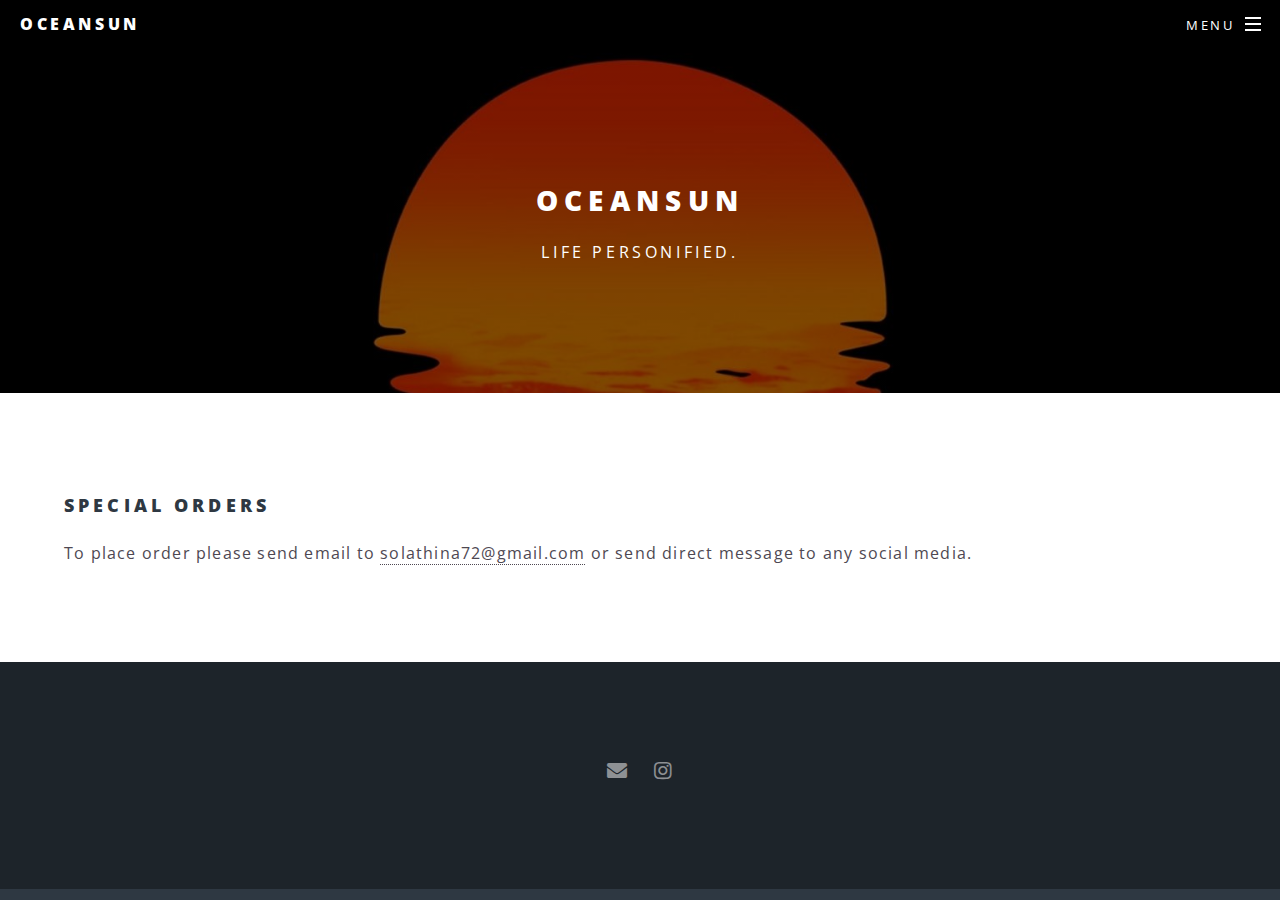
==== commit 0e9b93cb: "added place order page" ====
--- a/oceansun/generic.html
+++ b/oceansun/generic.html
@@ -6,7 +6,7 @@
 -->
 <html>
 	<head>
-		<title>Generic - Spectral by HTML5 UP</title>
+		<title>Oceansun</title>
 		<meta charset="utf-8" />
 		<meta name="viewport" content="width=device-width, initial-scale=1, user-scalable=no" />
 		<link rel="stylesheet" href="assets/css/main.css" />
@@ -19,18 +19,22 @@
 
 				<!-- Header -->
 					<header id="header">
-						<h1><a href="index.html">Spectral</a></h1>
+						<h1><a href="index.html">Oceansun</a></h1>
 						<nav id="nav">
 							<ul>
 								<li class="special">
 									<a href="#menu" class="menuToggle"><span>Menu</span></a>
 									<div id="menu">
 										<ul>
+											<!--
 											<li><a href="index.html">Home</a></li>
 											<li><a href="generic.html">Generic</a></li>
 											<li><a href="elements.html">Elements</a></li>
 											<li><a href="#">Sign Up</a></li>
 											<li><a href="#">Log In</a></li>
+											-->
+											<li><a href="index.html">Home</a></li>
+											<li><a href="generic.html">Place Order</a></li>
 										</ul>
 									</div>
 								</li>
@@ -41,23 +45,25 @@
 				<!-- Main -->
 					<article id="main">
 						<header>
-							<h2>Generic Page</h2>
-							<p>Aliquam ut ex ut interdum donec amet imperdiet eleifend</p>
+							<h2>Oceansun</h2>
+							<p>Life Personified.</p>
 						</header>
 						<section class="wrapper style5">
 							<div class="inner">
 
-								<h3>Lorem ipsum dolor</h3>
-								<p>Morbi mattis mi consectetur tortor elementum, varius pellentesque velit convallis. Aenean tincidunt lectus auctor mauris maximus, ac scelerisque ipsum tempor. Duis vulputate ex et ex tincidunt, quis lacinia velit aliquet. Duis non efficitur nisi, id malesuada justo. Maecenas sagittis felis ac sagittis semper. Curabitur purus leo, tempus sed finibus eget, fringilla quis risus. Maecenas et lorem quis sem varius sagittis et a est. Maecenas iaculis iaculis sem. Donec vel dolor at arcu tincidunt bibendum. Interdum et malesuada fames ac ante ipsum primis in faucibus. Fusce ut aliquet justo. Donec id neque ipsum. Integer eget ultricies odio. Nam vel ex a orci fringilla tincidunt. Aliquam eleifend ligula non velit accumsan cursus. Etiam ut gravida sapien.</p>
+								<h3>Special Orders</h3>
+								<p>To place order please send email to <a href="">solathina72@gmail.com</a> or send direct message to any social media.</p>
 
+								<!--
 								<p>Vestibulum ultrices risus velit, sit amet blandit massa auctor sit amet. Sed eu lectus sem. Phasellus in odio at ipsum porttitor mollis id vel diam. Praesent sit amet posuere risus, eu faucibus lectus. Vivamus ex ligula, tempus pulvinar ipsum in, auctor porta quam. Proin nec dui cursus, posuere dui eget interdum. Fusce lectus magna, sagittis at facilisis vitae, pellentesque at etiam. Quisque posuere leo quis sem commodo, vel scelerisque nisi scelerisque. Suspendisse id quam vel tortor tincidunt suscipit. Nullam auctor orci eu dolor consectetur, interdum ullamcorper ante tincidunt. Mauris felis nec felis elementum varius.</p>
 
 								<hr />
-
 								<h4>Feugiat aliquam</h4>
 								<p>Nam sapien ante, varius in pulvinar vitae, rhoncus id massa. Donec varius ex in mauris ornare, eget euismod urna egestas. Etiam lacinia tempor ipsum, sodales porttitor justo. Aliquam dolor quam, semper in tortor eu, volutpat efficitur quam. Fusce nec fermentum nisl. Aenean erat diam, tempus aliquet erat.</p>
 
 								<p>Etiam iaculis nulla ipsum, et pharetra libero rhoncus ut. Phasellus rutrum cursus velit, eget condimentum nunc blandit vel. In at pulvinar lectus. Morbi diam ante, vulputate et imperdiet eget, fermentum non dolor. Ut eleifend sagittis tincidunt. Sed viverra commodo mi, ac rhoncus justo. Duis neque ligula, elementum ut enim vel, posuere finibus justo. Vivamus facilisis maximus nibh quis pulvinar. Quisque hendrerit in ipsum id tellus facilisis fermentum. Proin mauris dui, at vestibulum sit amet, auctor bibendum neque.</p>
+
+								-->
 
 							</div>
 						</section>
@@ -66,15 +72,21 @@
 				<!-- Footer -->
 					<footer id="footer">
 						<ul class="icons">
+							<!--
 							<li><a href="#" class="icon brands fa-twitter"><span class="label">Twitter</span></a></li>
 							<li><a href="#" class="icon brands fa-facebook-f"><span class="label">Facebook</span></a></li>
 							<li><a href="#" class="icon brands fa-instagram"><span class="label">Instagram</span></a></li>
 							<li><a href="#" class="icon brands fa-dribbble"><span class="label">Dribbble</span></a></li>
 							<li><a href="#" class="icon solid fa-envelope"><span class="label">Email</span></a></li>
+							-->
+							<li><a href="generic.html" class="icon solid fa-envelope"><span class="label">Email</span></a></li>
+							<li><a href="https://www.instagram.com/solathina/?hl=en" class="icon brands fa-instagram"><span class="label">Instagram</span></a></li>
 						</ul>
+						<!--
 						<ul class="copyright">
 							<li>&copy; Untitled</li><li>Design: <a href="http://html5up.net">HTML5 UP</a></li>
 						</ul>
+						-->
 					</footer>
 
 			</div>
@@ -89,4 +101,4 @@
 			<script src="assets/js/main.js"></script>
 
 	</body>
-</html>+</html>
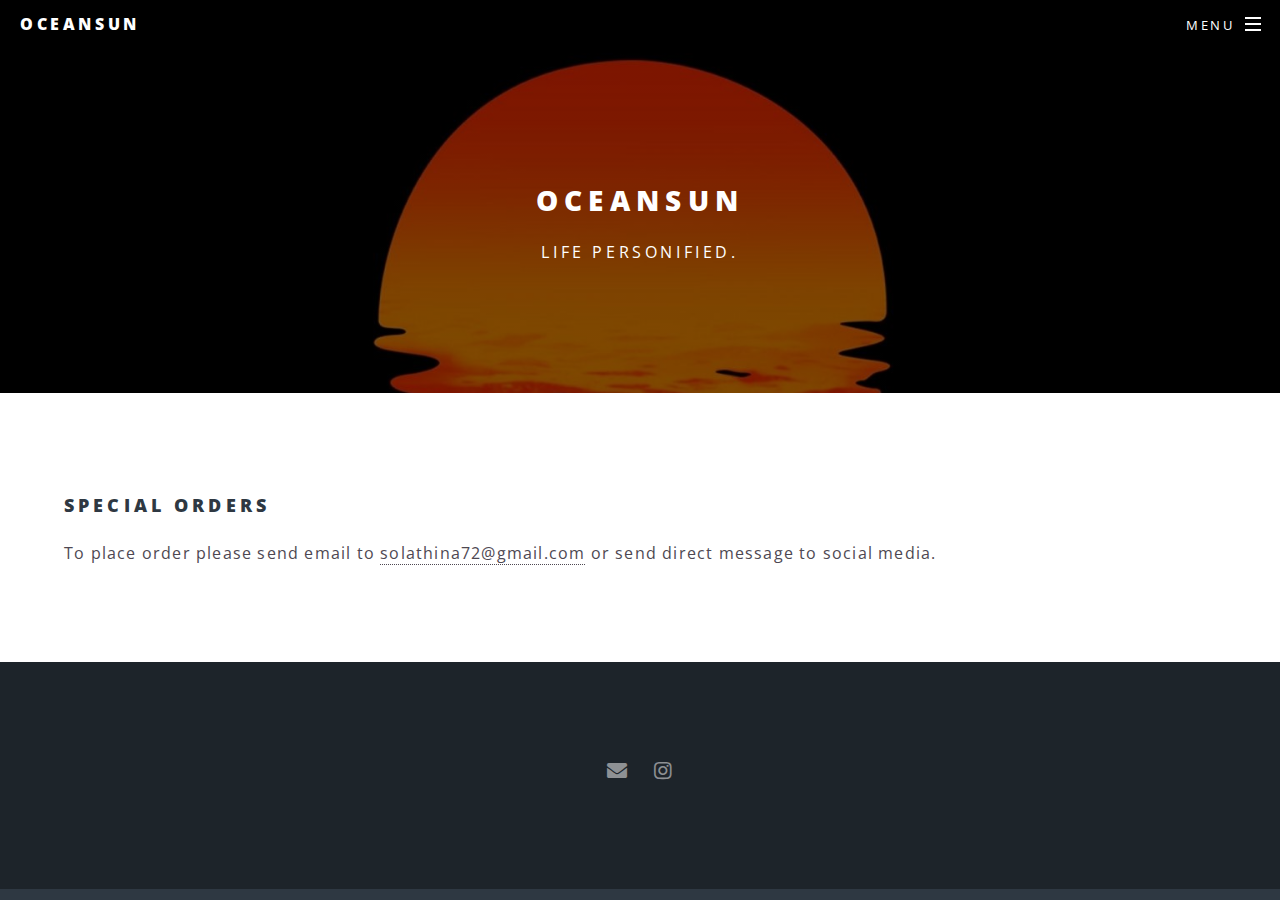
==== commit 10c6fd67: "typo" ====
--- a/oceansun/generic.html
+++ b/oceansun/generic.html
@@ -52,7 +52,7 @@
 							<div class="inner">
 
 								<h3>Special Orders</h3>
-								<p>To place order please send email to <a href="">solathina72@gmail.com</a> or send direct message to any social media.</p>
+								<p>To place order please send email to <a href="">solathina72@gmail.com</a> or send direct message to social media.</p>
 
 								<!--
 								<p>Vestibulum ultrices risus velit, sit amet blandit massa auctor sit amet. Sed eu lectus sem. Phasellus in odio at ipsum porttitor mollis id vel diam. Praesent sit amet posuere risus, eu faucibus lectus. Vivamus ex ligula, tempus pulvinar ipsum in, auctor porta quam. Proin nec dui cursus, posuere dui eget interdum. Fusce lectus magna, sagittis at facilisis vitae, pellentesque at etiam. Quisque posuere leo quis sem commodo, vel scelerisque nisi scelerisque. Suspendisse id quam vel tortor tincidunt suscipit. Nullam auctor orci eu dolor consectetur, interdum ullamcorper ante tincidunt. Mauris felis nec felis elementum varius.</p>
